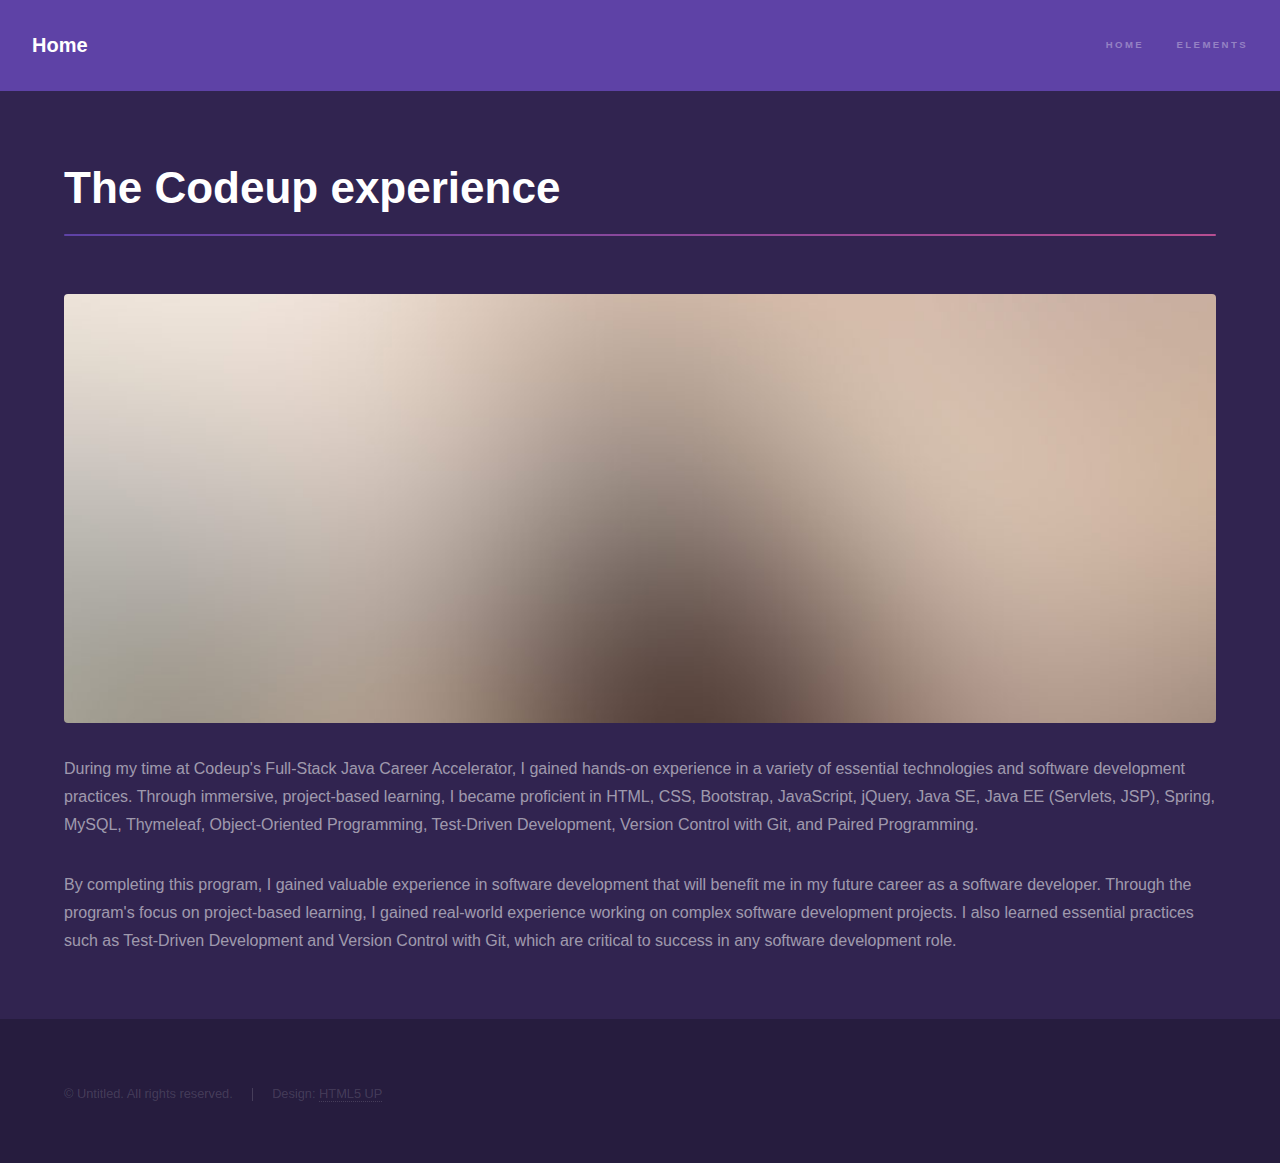
==== codeup.html @ 60dbc974 "created indiviual cards for about-me" ====
<!DOCTYPE HTML>

<html>
	<head>
		<title>Codeup</title>
		<meta charset="utf-8" />
		<meta name="viewport" content="width=device-width, initial-scale=1, user-scalable=no" />
		<link rel="stylesheet" href="assets/css/main.css" />
		<noscript><link rel="stylesheet" href="assets/css/noscript.css" /></noscript>
	</head>
	<body class="is-preload">

		<!-- Header -->
			<header id="header">
				<a href="index.html" class="title">Home</a>
				<nav>
					<ul>
						<li><a href="index.html">Home</a></li>
						<li><a href="elements.html">Elements</a></li>
					</ul>
				</nav>
			</header>

		<!-- Wrapper -->
			<div id="wrapper">

				<!-- Main -->
					<section id="main" class="wrapper">
						<div class="inner">
							<h1 class="major">The Codeup experience</h1>
							<span class="image fit"><img src="images/pic04.jpg" alt="" /></span>
							<p>During my time at Codeup's Full-Stack Java Career Accelerator, I gained hands-on experience in a variety of essential technologies and software development practices.
								 Through immersive, project-based learning, I became proficient in HTML, CSS, Bootstrap, JavaScript, jQuery, Java SE, Java EE (Servlets, JSP), Spring, MySQL, 
								 Thymeleaf, Object-Oriented Programming, Test-Driven Development, Version Control with Git, and Paired Programming.
								</p>
							<p>
								By completing this program, I gained valuable experience in software development that will benefit me in my future career as a software developer. 
								Through the program's focus on project-based learning, I gained real-world experience working on complex software development projects. 
								I also learned essential practices such as Test-Driven Development and Version Control with Git, which are critical to success in any software development role.
								</p>
							</div>
					</section>

			</div>

		<!-- Footer -->
			<footer id="footer" class="wrapper alt">
				<div class="inner">
					<ul class="menu">
						<li>&copy; Untitled. All rights reserved.</li><li>Design: <a href="http://html5up.net">HTML5 UP</a></li>
					</ul>
				</div>
			</footer>

		<!-- Scripts -->
			<script src="assets/js/jquery.min.js"></script>
			<script src="assets/js/jquery.scrollex.min.js"></script>
			<script src="assets/js/jquery.scrolly.min.js"></script>
			<script src="assets/js/browser.min.js"></script>
			<script src="assets/js/breakpoints.min.js"></script>
			<script src="assets/js/util.js"></script>
			<script src="assets/js/main.js"></script>

	</body>
</html>
---- assets/css/main.css ----
@import url(fontawesome-all.min.css);

/*
	Hyperspace by HTML5 UP
	html5up.net | @ajlkn
	Free for personal and commercial use under the CCA 3.0 license (html5up.net/license)
*/

html, body, div, span, applet, object,
iframe, h1, h2, h3, h4, h5, h6, p, blockquote,
pre, a, abbr, acronym, address, big, cite,
code, del, dfn, em, img, ins, kbd, q, s, samp,
small, strike, strong, sub, sup, tt, var, b,
u, i, center, dl, dt, dd, ol, ul, li, fieldset,
form, label, legend, table, caption, tbody,
tfoot, thead, tr, th, td, article, aside,
canvas, details, embed, figure, figcaption,
footer, header, hgroup, menu, nav, output, ruby,
section, summary, time, mark, audio, video {
	margin: 0;
	padding: 0;
	border: 0;
	font-size: 100%;
	font: inherit;
	vertical-align: baseline;}

article, aside, details, figcaption, figure,
footer, header, hgroup, menu, nav, section {
	display: block;}

body {
	line-height: 1;
}

ol, ul {
	list-style: none;
}

blockquote, q {
	quotes: none;
}

	blockquote:before, blockquote:after, q:before, q:after {
		content: '';
		content: none;
	}

table {
	border-collapse: collapse;
	border-spacing: 0;
}

body {
	-webkit-text-size-adjust: none;
}

mark {
	background-color: transparent;
	color: inherit;
}

input::-moz-focus-inner {
	border: 0;
	padding: 0;
}

input, select, textarea {
	-moz-appearance: none;
	-webkit-appearance: none;
	-ms-appearance: none;
	appearance: none;
}

/* Basic */

	@-ms-viewport {
		width: device-width;
	}

	body {
		-ms-overflow-style: scrollbar;
	}

	@media screen and (max-width: 480px) {

		html, body {
			min-width: 320px;
		}

	}

	html {
		box-sizing: border-box;
	}

	*, *:before, *:after {
		box-sizing: inherit;
	}

	body {
		background: #312450;
	}

		body.is-preload *, body.is-preload *:before, body.is-preload *:after {
			-moz-animation: none !important;
			-webkit-animation: none !important;
			-ms-animation: none !important;
			animation: none !important;
			-moz-transition: none !important;
			-webkit-transition: none !important;
			-ms-transition: none !important;
			transition: none !important;
		}

/* Type */

	body, input, select, textarea {
		color: rgba(255, 255, 255, 0.55);
		font-family: Arial, Helvetica, sans-serif;
		font-size: 16.5pt;
		font-weight: normal;
		line-height: 1.75;
	}

		@media screen and (max-width: 1680px) {

			body, input, select, textarea {
				font-size: 13pt;
			}

		}

		@media screen and (max-width: 1280px) {

			body, input, select, textarea {
				font-size: 12pt;
			}

		}

		@media screen and (max-width: 360px) {

			body, input, select, textarea {
				font-size: 11pt;
			}

		}

	a {
		-moz-transition: color 0.2s ease, border-bottom-color 0.2s ease;
		-webkit-transition: color 0.2s ease, border-bottom-color 0.2s ease;
		-ms-transition: color 0.2s ease, border-bottom-color 0.2s ease;
		transition: color 0.2s ease, border-bottom-color 0.2s ease;
		border-bottom: dotted 1px rgba(255, 255, 255, 0.35);
		color: inherit;
		text-decoration: none;
	}

		a:hover {
			border-bottom-color: transparent;
			color: #ffffff;
		}

	strong, b {
		color: #ffffff;
		font-weight: bold;
	}

	em, i {
		font-style: italic;
	}

	p {
		margin: 0 0 2em 0;
	}

	h1, h2, h3, h4, h5, h6 {
		color: #ffffff;
		font-weight: bold;
		line-height: 1.5;
		margin: 0 0 0.5em 0;
	}

		h1 a, h2 a, h3 a, h4 a, h5 a, h6 a {
			color: inherit;
			text-decoration: none;
		}

	h1 {
		font-size: 2.75em;
	}

		h1.major {
			margin: 0 0 1.3em 0;
			position: relative;
			padding-bottom: 0.35em;
		}

			h1.major:after {
				background-image: -moz-linear-gradient(to right, #5e42a6, #b74e91);
				background-image: -webkit-linear-gradient(to right, #5e42a6, #b74e91);
				background-image: -ms-linear-gradient(to right, #5e42a6, #b74e91);
				background-image: linear-gradient(to right, #5e42a6, #b74e91);
				-moz-transition: max-width 0.2s ease;
				-webkit-transition: max-width 0.2s ease;
				-ms-transition: max-width 0.2s ease;
				transition: max-width 0.2s ease;
				border-radius: 0.2em;
				bottom: 0;
				content: '';
				height: 0.05em;
				position: absolute;
				right: 0;
				width: 100%;
			}

	h2 {
		font-size: 1.75em;
	}

	h3 {
		font-size: 1.1em;
	}

	h4 {
		font-size: 1em;
	}

	h5 {
		font-size: 0.8em;
	}

	h6 {
		font-size: 0.6em;
	}

	@media screen and (max-width: 736px) {

		h1 {
			font-size: 2em;
		}

		h2 {
			font-size: 1.25em;
		}

		h3 {
			font-size: 1em;
		}

		h4 {
			font-size: 0.8em;
		}

		h5 {
			font-size: 0.6em;
		}

		h6 {
			font-size: 0.6em;
		}

	}

	sub {
		font-size: 0.8em;
		position: relative;
		top: 0.5em;
	}

	sup {
		font-size: 0.8em;
		position: relative;
		top: -0.5em;
	}

	blockquote {
		border-left: solid 4px rgba(255, 255, 255, 0.15);
		font-style: italic;
		margin: 0 0 2em 0;
		padding: 0.5em 0 0.5em 2em;
	}

	code {
		background: rgba(255, 255, 255, 0.05);
		border-radius: 0.25em;
		border: solid 1px rgba(255, 255, 255, 0.15);
		font-family: "Courier New", monospace;
		font-size: 0.9em;
		margin: 0 0.25em;
		padding: 0.25em 0.65em;
	}

	pre {
		-webkit-overflow-scrolling: touch;
		font-family: "Courier New", monospace;
		font-size: 0.9em;
		margin: 0 0 2em 0;
	}

		pre code {
			display: block;
			line-height: 1.75em;
			padding: 1em 1.5em;
			overflow-x: auto;
		}

	hr {
		border: 0;
		border-bottom: solid 1px rgba(255, 255, 255, 0.15);
		margin: 2em 0;
	}

		hr.major {
			margin: 3em 0;
		}

	.align-left {
		text-align: left;
	}

	.align-center {
		text-align: center;
	}

	.align-right {
		text-align: right;
	}

/* Row */

	.row {
		display: flex;
		flex-wrap: wrap;
		box-sizing: border-box;
		align-items: stretch;
	}

		.row > * {
			box-sizing: border-box;
		}

		.row.gtr-uniform > * > :last-child {
			margin-bottom: 0;
		}

		.row.aln-left {
			justify-content: flex-start;
		}

		.row.aln-center {
			justify-content: center;
		}

		.row.aln-right {
			justify-content: flex-end;
		}

		.row.aln-top {
			align-items: flex-start;
		}

		.row.aln-middle {
			align-items: center;
		}

		.row.aln-bottom {
			align-items: flex-end;
		}

		.row > .imp {
			order: -1;
		}

		.row > .col-1 {
			width: 8.33333%;
		}

		.row > .off-1 {
			margin-left: 8.33333%;
		}

		.row > .col-2 {
			width: 16.66667%;
		}

		.row > .off-2 {
			margin-left: 16.66667%;
		}

		.row > .col-3 {
			width: 25%;
		}

		.row > .off-3 {
			margin-left: 25%;
		}

		.row > .col-4 {
			width: 33.33333%;
		}

		.row > .off-4 {
			margin-left: 33.33333%;
		}

		.row > .col-5 {
			width: 41.66667%;
		}

		.row > .off-5 {
			margin-left: 41.66667%;
		}

		.row > .col-6 {
			width: 50%;
		}

		.row > .off-6 {
			margin-left: 50%;
		}

		.row > .col-7 {
			width: 58.33333%;
		}

		.row > .off-7 {
			margin-left: 58.33333%;
		}

		.row > .col-8 {
			width: 66.66667%;
		}

		.row > .off-8 {
			margin-left: 66.66667%;
		}

		.row > .col-9 {
			width: 75%;
		}

		.row > .off-9 {
			margin-left: 75%;
		}

		.row > .col-10 {
			width: 83.33333%;
		}

		.row > .off-10 {
			margin-left: 83.33333%;
		}

		.row > .col-11 {
			width: 91.66667%;
		}

		.row > .off-11 {
			margin-left: 91.66667%;
		}

		.row > .col-12 {
			width: 100%;
		}

		.row > .off-12 {
			margin-left: 100%;
		}

		.row.gtr-0 {
			margin-top: 0;
			margin-left: 0em;
		}

			.row.gtr-0 > * {
				padding: 0 0 0 0em;
			}

			.row.gtr-0.gtr-uniform {
				margin-top: 0em;
			}

				.row.gtr-0.gtr-uniform > * {
					padding-top: 0em;
				}

		.row.gtr-25 {
			margin-top: 0;
			margin-left: -0.375em;
		}

			.row.gtr-25 > * {
				padding: 0 0 0 0.375em;
			}

			.row.gtr-25.gtr-uniform {
				margin-top: -0.375em;
			}

				.row.gtr-25.gtr-uniform > * {
					padding-top: 0.375em;
				}

		.row.gtr-50 {
			margin-top: 0;
			margin-left: -0.75em;
		}

			.row.gtr-50 > * {
				padding: 0 0 0 0.75em;
			}

			.row.gtr-50.gtr-uniform {
				margin-top: -0.75em;
			}

				.row.gtr-50.gtr-uniform > * {
					padding-top: 0.75em;
				}

		.row {
			margin-top: 0;
			margin-left: -1.5em;
		}

			.row > * {
				padding: 0 0 0 1.5em;
			}

			.row.gtr-uniform {
				margin-top: -1.5em;
			}

				.row.gtr-uniform > * {
					padding-top: 1.5em;
				}

		.row.gtr-150 {
			margin-top: 0;
			margin-left: -2.25em;
		}

			.row.gtr-150 > * {
				padding: 0 0 0 2.25em;
			}

			.row.gtr-150.gtr-uniform {
				margin-top: -2.25em;
			}

				.row.gtr-150.gtr-uniform > * {
					padding-top: 2.25em;
				}

		.row.gtr-200 {
			margin-top: 0;
			margin-left: -3em;
		}

			.row.gtr-200 > * {
				padding: 0 0 0 3em;
			}

			.row.gtr-200.gtr-uniform {
				margin-top: -3em;
			}

				.row.gtr-200.gtr-uniform > * {
					padding-top: 3em;
				}

		@media screen and (max-width: 1680px) {

			.row {
				display: flex;
				flex-wrap: wrap;
				box-sizing: border-box;
				align-items: stretch;
			}

				.row > * {
					box-sizing: border-box;
				}

				.row.gtr-uniform > * > :last-child {
					margin-bottom: 0;
				}

				.row.aln-left {
					justify-content: flex-start;
				}

				.row.aln-center {
					justify-content: center;
				}

				.row.aln-right {
					justify-content: flex-end;
				}

				.row.aln-top {
					align-items: flex-start;
				}

				.row.aln-middle {
					align-items: center;
				}

				.row.aln-bottom {
					align-items: flex-end;
				}

				.row > .imp-xlarge {
					order: -1;
				}

				.row > .col-1-xlarge {
					width: 8.33333%;
				}

				.row > .off-1-xlarge {
					margin-left: 8.33333%;
				}

				.row > .col-2-xlarge {
					width: 16.66667%;
				}

				.row > .off-2-xlarge {
					margin-left: 16.66667%;
				}

				.row > .col-3-xlarge {
					width: 25%;
				}

				.row > .off-3-xlarge {
					margin-left: 25%;
				}

				.row > .col-4-xlarge {
					width: 33.33333%;
				}

				.row > .off-4-xlarge {
					margin-left: 33.33333%;
				}

				.row > .col-5-xlarge {
					width: 41.66667%;
				}

				.row > .off-5-xlarge {
					margin-left: 41.66667%;
				}

				.row > .col-6-xlarge {
					width: 50%;
				}

				.row > .off-6-xlarge {
					margin-left: 50%;
				}

				.row > .col-7-xlarge {
					width: 58.33333%;
				}

				.row > .off-7-xlarge {
					margin-left: 58.33333%;
				}

				.row > .col-8-xlarge {
					width: 66.66667%;
				}

				.row > .off-8-xlarge {
					margin-left: 66.66667%;
				}

				.row > .col-9-xlarge {
					width: 75%;
				}

				.row > .off-9-xlarge {
					margin-left: 75%;
				}

				.row > .col-10-xlarge {
					width: 83.33333%;
				}

				.row > .off-10-xlarge {
					margin-left: 83.33333%;
				}

				.row > .col-11-xlarge {
					width: 91.66667%;
				}

				.row > .off-11-xlarge {
					margin-left: 91.66667%;
				}

				.row > .col-12-xlarge {
					width: 100%;
				}

				.row > .off-12-xlarge {
					margin-left: 100%;
				}

				.row.gtr-0 {
					margin-top: 0;
					margin-left: 0em;
				}

					.row.gtr-0 > * {
						padding: 0 0 0 0em;
					}

					.row.gtr-0.gtr-uniform {
						margin-top: 0em;
					}

						.row.gtr-0.gtr-uniform > * {
							padding-top: 0em;
						}

				.row.gtr-25 {
					margin-top: 0;
					margin-left: -0.375em;
				}

					.row.gtr-25 > * {
						padding: 0 0 0 0.375em;
					}

					.row.gtr-25.gtr-uniform {
						margin-top: -0.375em;
					}

						.row.gtr-25.gtr-uniform > * {
							padding-top: 0.375em;
						}

				.row.gtr-50 {
					margin-top: 0;
					margin-left: -0.75em;
				}

					.row.gtr-50 > * {
						padding: 0 0 0 0.75em;
					}

					.row.gtr-50.gtr-uniform {
						margin-top: -0.75em;
					}

						.row.gtr-50.gtr-uniform > * {
							padding-top: 0.75em;
						}

				.row {
					margin-top: 0;
					margin-left: -1.5em;
				}

					.row > * {
						padding: 0 0 0 1.5em;
					}

					.row.gtr-uniform {
						margin-top: -1.5em;
					}

						.row.gtr-uniform > * {
							padding-top: 1.5em;
						}

				.row.gtr-150 {
					margin-top: 0;
					margin-left: -2.25em;
				}

					.row.gtr-150 > * {
						padding: 0 0 0 2.25em;
					}

					.row.gtr-150.gtr-uniform {
						margin-top: -2.25em;
					}

						.row.gtr-150.gtr-uniform > * {
							padding-top: 2.25em;
						}

				.row.gtr-200 {
					margin-top: 0;
					margin-left: -3em;
				}

					.row.gtr-200 > * {
						padding: 0 0 0 3em;
					}

					.row.gtr-200.gtr-uniform {
						margin-top: -3em;
					}

						.row.gtr-200.gtr-uniform > * {
							padding-top: 3em;
						}

		}

		@media screen and (max-width: 1280px) {

			.row {
				display: flex;
				flex-wrap: wrap;
				box-sizing: border-box;
				align-items: stretch;
			}

				.row > * {
					box-sizing: border-box;
				}

				.row.gtr-uniform > * > :last-child {
					margin-bottom: 0;
				}

				.row.aln-left {
					justify-content: flex-start;
				}

				.row.aln-center {
					justify-content: center;
				}

				.row.aln-right {
					justify-content: flex-end;
				}

				.row.aln-top {
					align-items: flex-start;
				}

				.row.aln-middle {
					align-items: center;
				}

				.row.aln-bottom {
					align-items: flex-end;
				}

				.row > .imp-large {
					order: -1;
				}

				.row > .col-1-large {
					width: 8.33333%;
				}

				.row > .off-1-large {
					margin-left: 8.33333%;
				}

				.row > .col-2-large {
					width: 16.66667%;
				}

				.row > .off-2-large {
					margin-left: 16.66667%;
				}

				.row > .col-3-large {
					width: 25%;
				}

				.row > .off-3-large {
					margin-left: 25%;
				}

				.row > .col-4-large {
					width: 33.33333%;
				}

				.row > .off-4-large {
					margin-left: 33.33333%;
				}

				.row > .col-5-large {
					width: 41.66667%;
				}

				.row > .off-5-large {
					margin-left: 41.66667%;
				}

				.row > .col-6-large {
					width: 50%;
				}

				.row > .off-6-large {
					margin-left: 50%;
				}

				.row > .col-7-large {
					width: 58.33333%;
				}

				.row > .off-7-large {
					margin-left: 58.33333%;
				}

				.row > .col-8-large {
					width: 66.66667%;
				}

				.row > .off-8-large {
					margin-left: 66.66667%;
				}

				.row > .col-9-large {
					width: 75%;
				}

				.row > .off-9-large {
					margin-left: 75%;
				}

				.row > .col-10-large {
					width: 83.33333%;
				}

				.row > .off-10-large {
					margin-left: 83.33333%;
				}

				.row > .col-11-large {
					width: 91.66667%;
				}

				.row > .off-11-large {
					margin-left: 91.66667%;
				}

				.row > .col-12-large {
					width: 100%;
				}

				.row > .off-12-large {
					margin-left: 100%;
				}

				.row.gtr-0 {
					margin-top: 0;
					margin-left: 0em;
				}

					.row.gtr-0 > * {
						padding: 0 0 0 0em;
					}

					.row.gtr-0.gtr-uniform {
						margin-top: 0em;
					}

						.row.gtr-0.gtr-uniform > * {
							padding-top: 0em;
						}

				.row.gtr-25 {
					margin-top: 0;
					margin-left: -0.375em;
				}

					.row.gtr-25 > * {
						padding: 0 0 0 0.375em;
					}

					.row.gtr-25.gtr-uniform {
						margin-top: -0.375em;
					}

						.row.gtr-25.gtr-uniform > * {
							padding-top: 0.375em;
						}

				.row.gtr-50 {
					margin-top: 0;
					margin-left: -0.75em;
				}

					.row.gtr-50 > * {
						padding: 0 0 0 0.75em;
					}

					.row.gtr-50.gtr-uniform {
						margin-top: -0.75em;
					}

						.row.gtr-50.gtr-uniform > * {
							padding-top: 0.75em;
						}

				.row {
					margin-top: 0;
					margin-left: -1.5em;
				}

					.row > * {
						padding: 0 0 0 1.5em;
					}

					.row.gtr-uniform {
						margin-top: -1.5em;
					}

						.row.gtr-uniform > * {
							padding-top: 1.5em;
						}

				.row.gtr-150 {
					margin-top: 0;
					margin-left: -2.25em;
				}

					.row.gtr-150 > * {
						padding: 0 0 0 2.25em;
					}

					.row.gtr-150.gtr-uniform {
						margin-top: -2.25em;
					}

						.row.gtr-150.gtr-uniform > * {
							padding-top: 2.25em;
						}

				.row.gtr-200 {
					margin-top: 0;
					margin-left: -3em;
				}

					.row.gtr-200 > * {
						padding: 0 0 0 3em;
					}

					.row.gtr-200.gtr-uniform {
						margin-top: -3em;
					}

						.row.gtr-200.gtr-uniform > * {
							padding-top: 3em;
						}

		}

		@media screen and (max-width: 980px) {

			.row {
				display: flex;
				flex-wrap: wrap;
				box-sizing: border-box;
				align-items: stretch;
			}

				.row > * {
					box-sizing: border-box;
				}

				.row.gtr-uniform > * > :last-child {
					margin-bottom: 0;
				}

				.row.aln-left {
					justify-content: flex-start;
				}

				.row.aln-center {
					justify-content: center;
				}

				.row.aln-right {
					justify-content: flex-end;
				}

				.row.aln-top {
					align-items: flex-start;
				}

				.row.aln-middle {
					align-items: center;
				}

				.row.aln-bottom {
					align-items: flex-end;
				}

				.row > .imp-medium {
					order: -1;
				}

				.row > .col-1-medium {
					width: 8.33333%;
				}

				.row > .off-1-medium {
					margin-left: 8.33333%;
				}

				.row > .col-2-medium {
					width: 16.66667%;
				}

				.row > .off-2-medium {
					margin-left: 16.66667%;
				}

				.row > .col-3-medium {
					width: 25%;
				}

				.row > .off-3-medium {
					margin-left: 25%;
				}

				.row > .col-4-medium {
					width: 33.33333%;
				}

				.row > .off-4-medium {
					margin-left: 33.33333%;
				}

				.row > .col-5-medium {
					width: 41.66667%;
				}

				.row > .off-5-medium {
					margin-left: 41.66667%;
				}

				.row > .col-6-medium {
					width: 50%;
				}

				.row > .off-6-medium {
					margin-left: 50%;
				}

				.row > .col-7-medium {
					width: 58.33333%;
				}

				.row > .off-7-medium {
					margin-left: 58.33333%;
				}

				.row > .col-8-medium {
					width: 66.66667%;
				}

				.row > .off-8-medium {
					margin-left: 66.66667%;
				}

				.row > .col-9-medium {
					width: 75%;
				}

				.row > .off-9-medium {
					margin-left: 75%;
				}

				.row > .col-10-medium {
					width: 83.33333%;
				}

				.row > .off-10-medium {
					margin-left: 83.33333%;
				}

				.row > .col-11-medium {
					width: 91.66667%;
				}

				.row > .off-11-medium {
					margin-left: 91.66667%;
				}

				.row > .col-12-medium {
					width: 100%;
				}

				.row > .off-12-medium {
					margin-left: 100%;
				}

				.row.gtr-0 {
					margin-top: 0;
					margin-left: 0em;
				}

					.row.gtr-0 > * {
						padding: 0 0 0 0em;
					}

					.row.gtr-0.gtr-uniform {
						margin-top: 0em;
					}

						.row.gtr-0.gtr-uniform > * {
							padding-top: 0em;
						}

				.row.gtr-25 {
					margin-top: 0;
					margin-left: -0.375em;
				}

					.row.gtr-25 > * {
						padding: 0 0 0 0.375em;
					}

					.row.gtr-25.gtr-uniform {
						margin-top: -0.375em;
					}

						.row.gtr-25.gtr-uniform > * {
							padding-top: 0.375em;
						}

				.row.gtr-50 {
					margin-top: 0;
					margin-left: -0.75em;
				}

					.row.gtr-50 > * {
						padding: 0 0 0 0.75em;
					}

					.row.gtr-50.gtr-uniform {
						margin-top: -0.75em;
					}

						.row.gtr-50.gtr-uniform > * {
							padding-top: 0.75em;
						}

				.row {
					margin-top: 0;
					margin-left: -1.5em;
				}

					.row > * {
						padding: 0 0 0 1.5em;
					}

					.row.gtr-uniform {
						margin-top: -1.5em;
					}

						.row.gtr-uniform > * {
							padding-top: 1.5em;
						}

				.row.gtr-150 {
					margin-top: 0;
					margin-left: -2.25em;
				}

					.row.gtr-150 > * {
						padding: 0 0 0 2.25em;
					}

					.row.gtr-150.gtr-uniform {
						margin-top: -2.25em;
					}

						.row.gtr-150.gtr-uniform > * {
							padding-top: 2.25em;
						}

				.row.gtr-200 {
					margin-top: 0;
					margin-left: -3em;
				}

					.row.gtr-200 > * {
						padding: 0 0 0 3em;
					}

					.row.gtr-200.gtr-uniform {
						margin-top: -3em;
					}

						.row.gtr-200.gtr-uniform > * {
							padding-top: 3em;
						}

		}

		@media screen and (max-width: 736px) {

			.row {
				display: flex;
				flex-wrap: wrap;
				box-sizing: border-box;
				align-items: stretch;
			}

				.row > * {
					box-sizing: border-box;
				}

				.row.gtr-uniform > * > :last-child {
					margin-bottom: 0;
				}

				.row.aln-left {
					justify-content: flex-start;
				}

				.row.aln-center {
					justify-content: center;
				}

				.row.aln-right {
					justify-content: flex-end;
				}

				.row.aln-top {
					align-items: flex-start;
				}

				.row.aln-middle {
					align-items: center;
				}

				.row.aln-bottom {
					align-items: flex-end;
				}

				.row > .imp-small {
					order: -1;
				}

				.row > .col-1-small {
					width: 8.33333%;
				}

				.row > .off-1-small {
					margin-left: 8.33333%;
				}

				.row > .col-2-small {
					width: 16.66667%;
				}

				.row > .off-2-small {
					margin-left: 16.66667%;
				}

				.row > .col-3-small {
					width: 25%;
				}

				.row > .off-3-small {
					margin-left: 25%;
				}

				.row > .col-4-small {
					width: 33.33333%;
				}

				.row > .off-4-small {
					margin-left: 33.33333%;
				}

				.row > .col-5-small {
					width: 41.66667%;
				}

				.row > .off-5-small {
					margin-left: 41.66667%;
				}

				.row > .col-6-small {
					width: 50%;
				}

				.row > .off-6-small {
					margin-left: 50%;
				}

				.row > .col-7-small {
					width: 58.33333%;
				}

				.row > .off-7-small {
					margin-left: 58.33333%;
				}

				.row > .col-8-small {
					width: 66.66667%;
				}

				.row > .off-8-small {
					margin-left: 66.66667%;
				}

				.row > .col-9-small {
					width: 75%;
				}

				.row > .off-9-small {
					margin-left: 75%;
				}

				.row > .col-10-small {
					width: 83.33333%;
				}

				.row > .off-10-small {
					margin-left: 83.33333%;
				}

				.row > .col-11-small {
					width: 91.66667%;
				}

				.row > .off-11-small {
					margin-left: 91.66667%;
				}

				.row > .col-12-small {
					width: 100%;
				}

				.row > .off-12-small {
					margin-left: 100%;
				}

				.row.gtr-0 {
					margin-top: 0;
					margin-left: 0em;
				}

					.row.gtr-0 > * {
						padding: 0 0 0 0em;
					}

					.row.gtr-0.gtr-uniform {
						margin-top: 0em;
					}

						.row.gtr-0.gtr-uniform > * {
							padding-top: 0em;
						}

				.row.gtr-25 {
					margin-top: 0;
					margin-left: -0.375em;
				}

					.row.gtr-25 > * {
						padding: 0 0 0 0.375em;
					}

					.row.gtr-25.gtr-uniform {
						margin-top: -0.375em;
					}

						.row.gtr-25.gtr-uniform > * {
							padding-top: 0.375em;
						}

				.row.gtr-50 {
					margin-top: 0;
					margin-left: -0.75em;
				}

					.row.gtr-50 > * {
						padding: 0 0 0 0.75em;
					}

					.row.gtr-50.gtr-uniform {
						margin-top: -0.75em;
					}

						.row.gtr-50.gtr-uniform > * {
							padding-top: 0.75em;
						}

				.row {
					margin-top: 0;
					margin-left: -1.5em;
				}

					.row > * {
						padding: 0 0 0 1.5em;
					}

					.row.gtr-uniform {
						margin-top: -1.5em;
					}

						.row.gtr-uniform > * {
							padding-top: 1.5em;
						}

				.row.gtr-150 {
					margin-top: 0;
					margin-left: -2.25em;
				}

					.row.gtr-150 > * {
						padding: 0 0 0 2.25em;
					}

					.row.gtr-150.gtr-uniform {
						margin-top: -2.25em;
					}

						.row.gtr-150.gtr-uniform > * {
							padding-top: 2.25em;
						}

				.row.gtr-200 {
					margin-top: 0;
					margin-left: -3em;
				}

					.row.gtr-200 > * {
						padding: 0 0 0 3em;
					}

					.row.gtr-200.gtr-uniform {
						margin-top: -3em;
					}

						.row.gtr-200.gtr-uniform > * {
							padding-top: 3em;
						}

		}

		@media screen and (max-width: 480px) {

			.row {
				display: flex;
				flex-wrap: wrap;
				box-sizing: border-box;
				align-items: stretch;
			}

				.row > * {
					box-sizing: border-box;
				}

				.row.gtr-uniform > * > :last-child {
					margin-bottom: 0;
				}

				.row.aln-left {
					justify-content: flex-start;
				}

				.row.aln-center {
					justify-content: center;
				}

				.row.aln-right {
					justify-content: flex-end;
				}

				.row.aln-top {
					align-items: flex-start;
				}

				.row.aln-middle {
					align-items: center;
				}

				.row.aln-bottom {
					align-items: flex-end;
				}

				.row > .imp-xsmall {
					order: -1;
				}

				.row > .col-1-xsmall {
					width: 8.33333%;
				}

				.row > .off-1-xsmall {
					margin-left: 8.33333%;
				}

				.row > .col-2-xsmall {
					width: 16.66667%;
				}

				.row > .off-2-xsmall {
					margin-left: 16.66667%;
				}

				.row > .col-3-xsmall {
					width: 25%;
				}

				.row > .off-3-xsmall {
					margin-left: 25%;
				}

				.row > .col-4-xsmall {
					width: 33.33333%;
				}

				.row > .off-4-xsmall {
					margin-left: 33.33333%;
				}

				.row > .col-5-xsmall {
					width: 41.66667%;
				}

				.row > .off-5-xsmall {
					margin-left: 41.66667%;
				}

				.row > .col-6-xsmall {
					width: 50%;
				}

				.row > .off-6-xsmall {
					margin-left: 50%;
				}

				.row > .col-7-xsmall {
					width: 58.33333%;
				}

				.row > .off-7-xsmall {
					margin-left: 58.33333%;
				}

				.row > .col-8-xsmall {
					width: 66.66667%;
				}

				.row > .off-8-xsmall {
					margin-left: 66.66667%;
				}

				.row > .col-9-xsmall {
					width: 75%;
				}

				.row > .off-9-xsmall {
					margin-left: 75%;
				}

				.row > .col-10-xsmall {
					width: 83.33333%;
				}

				.row > .off-10-xsmall {
					margin-left: 83.33333%;
				}

				.row > .col-11-xsmall {
					width: 91.66667%;
				}

				.row > .off-11-xsmall {
					margin-left: 91.66667%;
				}

				.row > .col-12-xsmall {
					width: 100%;
				}

				.row > .off-12-xsmall {
					margin-left: 100%;
				}

				.row.gtr-0 {
					margin-top: 0;
					margin-left: 0em;
				}

					.row.gtr-0 > * {
						padding: 0 0 0 0em;
					}

					.row.gtr-0.gtr-uniform {
						margin-top: 0em;
					}

						.row.gtr-0.gtr-uniform > * {
							padding-top: 0em;
						}

				.row.gtr-25 {
					margin-top: 0;
					margin-left: -0.375em;
				}

					.row.gtr-25 > * {
						padding: 0 0 0 0.375em;
					}

					.row.gtr-25.gtr-uniform {
						margin-top: -0.375em;
					}

						.row.gtr-25.gtr-uniform > * {
							padding-top: 0.375em;
						}

				.row.gtr-50 {
					margin-top: 0;
					margin-left: -0.75em;
				}

					.row.gtr-50 > * {
						padding: 0 0 0 0.75em;
					}

					.row.gtr-50.gtr-uniform {
						margin-top: -0.75em;
					}

						.row.gtr-50.gtr-uniform > * {
							padding-top: 0.75em;
						}

				.row {
					margin-top: 0;
					margin-left: -1.5em;
				}

					.row > * {
						padding: 0 0 0 1.5em;
					}

					.row.gtr-uniform {
						margin-top: -1.5em;
					}

						.row.gtr-uniform > * {
							padding-top: 1.5em;
						}

				.row.gtr-150 {
					margin-top: 0;
					margin-left: -2.25em;
				}

					.row.gtr-150 > * {
						padding: 0 0 0 2.25em;
					}

					.row.gtr-150.gtr-uniform {
						margin-top: -2.25em;
					}

						.row.gtr-150.gtr-uniform > * {
							padding-top: 2.25em;
						}

				.row.gtr-200 {
					margin-top: 0;
					margin-left: -3em;
				}

					.row.gtr-200 > * {
						padding: 0 0 0 3em;
					}

					.row.gtr-200.gtr-uniform {
						margin-top: -3em;
					}

						.row.gtr-200.gtr-uniform > * {
							padding-top: 3em;
						}

		}

/* Box */

	.box {
		border-radius: 0.25em;
		border: solid 1px rgba(255, 255, 255, 0.15);
		margin-bottom: 2em;
		padding: 1.5em;
	}

		.box > :last-child,
		.box > :last-child > :last-child,
		.box > :last-child > :last-child > :last-child {
			margin-bottom: 0;
		}

		.box.alt {
			border: 0;
			border-radius: 0;
			padding: 0;
		}

/* Button */

	input[type="submit"],
	input[type="reset"],
	input[type="button"],
	button,
	.button {
		-moz-appearance: none;
		-webkit-appearance: none;
		-ms-appearance: none;
		appearance: none;
		-moz-transition: border-color 0.2s ease;
		-webkit-transition: border-color 0.2s ease;
		-ms-transition: border-color 0.2s ease;
		transition: border-color 0.2s ease;
		background-color: transparent;
		border: solid 1px !important;
		border-color: rgba(255, 255, 255, 0.15) !important;
		border-radius: 3em;
		color: #ffffff !important;
		cursor: pointer;
		display: inline-block;
		font-size: 0.6em;
		font-weight: bold;
		height: calc(4.75em + 2px);
		letter-spacing: 0.25em;
		line-height: 4.75em;
		outline: 0;
		padding: 0 3.75em;
		position: relative;
		text-align: center;
		text-decoration: none;
		text-transform: uppercase;
		white-space: nowrap;
	}

		input[type="submit"]:after,
		input[type="reset"]:after,
		input[type="button"]:after,
		button:after,
		.button:after {
			-moz-transform: scale(0.25);
			-webkit-transform: scale(0.25);
			-ms-transform: scale(0.25);
			transform: scale(0.25);
			pointer-events: none;
			-moz-transition: opacity 0.2s ease, -moz-transform 0.2s ease;
			-webkit-transition: opacity 0.2s ease, -webkit-transform 0.2s ease;
			-ms-transition: opacity 0.2s ease, -ms-transform 0.2s ease;
			transition: opacity 0.2s ease, transform 0.2s ease;
			background: #ffffff;
			border-radius: 3em;
			content: '';
			height: 100%;
			left: 0;
			opacity: 0;
			position: absolute;
			top: 0;
			width: 100%;
		}

		input[type="submit"].icon:before,
		input[type="reset"].icon:before,
		input[type="button"].icon:before,
		button.icon:before,
		.button.icon:before {
			margin-right: 0.75em;
		}

		input[type="submit"].fit,
		input[type="reset"].fit,
		input[type="button"].fit,
		button.fit,
		.button.fit {
			width: 100%;
		}

		input[type="submit"].small,
		input[type="reset"].small,
		input[type="button"].small,
		button.small,
		.button.small {
			font-size: 0.4em;
		}

		input[type="submit"].large,
		input[type="reset"].large,
		input[type="button"].large,
		button.large,
		.button.large {
			font-size: 0.8em;
		}

		input[type="submit"].primary,
		input[type="reset"].primary,
		input[type="button"].primary,
		button.primary,
		.button.primary {
			background-color: #ffffff;
			color: #312450 !important;
		}

			input[type="submit"].primary:after,
			input[type="reset"].primary:after,
			input[type="button"].primary:after,
			button.primary:after,
			.button.primary:after {
				display: none;
			}

		input[type="submit"].disabled, input[type="submit"]:disabled,
		input[type="reset"].disabled,
		input[type="reset"]:disabled,
		input[type="button"].disabled,
		input[type="button"]:disabled,
		button.disabled,
		button:disabled,
		.button.disabled,
		.button:disabled {
			cursor: default;
			opacity: 0.5;
			pointer-events: none;
		}

		input[type="submit"]:hover,
		input[type="reset"]:hover,
		input[type="button"]:hover,
		button:hover,
		.button:hover {
			border-color: rgba(255, 255, 255, 0.55) !important;
		}

			input[type="submit"]:hover:after,
			input[type="reset"]:hover:after,
			input[type="button"]:hover:after,
			button:hover:after,
			.button:hover:after {
				opacity: 0.05;
				-moz-transform: scale(1);
				-webkit-transform: scale(1);
				-ms-transform: scale(1);
				transform: scale(1);
			}

			input[type="submit"]:hover:active,
			input[type="reset"]:hover:active,
			input[type="button"]:hover:active,
			button:hover:active,
			.button:hover:active {
				border-color: #ffffff !important;
			}

				input[type="submit"]:hover:active:after,
				input[type="reset"]:hover:active:after,
				input[type="button"]:hover:active:after,
				button:hover:active:after,
				.button:hover:active:after {
					opacity: 0.1;
				}

/* Features */

	.features {
		display: -moz-flex;
		display: -webkit-flex;
		display: -ms-flex;
		display: flex;
		-moz-flex-wrap: wrap;
		-webkit-flex-wrap: wrap;
		-ms-flex-wrap: wrap;
		flex-wrap: wrap;
		border-radius: 0.25em;
		border: solid 1px rgba(255, 255, 255, 0.15);
		background: rgba(255, 255, 255, 0.05);
		margin: 0 0 2em 0;
	}

		.features section {
			padding: 3.5em 3em 1em 7em ;
			width: 50%;
			border-top: solid 1px rgba(255, 255, 255, 0.15);
			position: relative;
		}

			.features section:nth-child(-n + 2) {
				border-top-width: 0;
			}

			.features section:nth-child(2n) {
				border-left: solid 1px rgba(255, 255, 255, 0.15);
			}

			.features section .icon {
				-moz-transition: opacity 0.5s ease, -moz-transform 0.5s ease;
				-webkit-transition: opacity 0.5s ease, -webkit-transform 0.5s ease;
				-ms-transition: opacity 0.5s ease, -ms-transform 0.5s ease;
				transition: opacity 0.5s ease, transform 0.5s ease;
				-moz-transition-delay: 1s;
				-webkit-transition-delay: 1s;
				-ms-transition-delay: 1s;
				transition-delay: 1s;
				-moz-transform: scale(1);
				-webkit-transform: scale(1);
				-ms-transform: scale(1);
				transform: scale(1);
				position: absolute;
				left: 3em;
				top: 3em;
				opacity: 1;
			}

			.features section:nth-child(1) .icon {
				-moz-transition-delay: 0.15s;
				-webkit-transition-delay: 0.15s;
				-ms-transition-delay: 0.15s;
				transition-delay: 0.15s;
			}

			.features section:nth-child(2) .icon {
				-moz-transition-delay: 0.3s;
				-webkit-transition-delay: 0.3s;
				-ms-transition-delay: 0.3s;
				transition-delay: 0.3s;
			}

			.features section:nth-child(3) .icon {
				-moz-transition-delay: 0.45s;
				-webkit-transition-delay: 0.45s;
				-ms-transition-delay: 0.45s;
				transition-delay: 0.45s;
			}

			.features section:nth-child(4) .icon {
				-moz-transition-delay: 0.6s;
				-webkit-transition-delay: 0.6s;
				-ms-transition-delay: 0.6s;
				transition-delay: 0.6s;
			}

			.features section:nth-child(5) .icon {
				-moz-transition-delay: 0.75s;
				-webkit-transition-delay: 0.75s;
				-ms-transition-delay: 0.75s;
				transition-delay: 0.75s;
			}

			.features section:nth-child(6) .icon {
				-moz-transition-delay: 0.9s;
				-webkit-transition-delay: 0.9s;
				-ms-transition-delay: 0.9s;
				transition-delay: 0.9s;
			}

			.features section:nth-child(7) .icon {
				-moz-transition-delay: 1.05s;
				-webkit-transition-delay: 1.05s;
				-ms-transition-delay: 1.05s;
				transition-delay: 1.05s;
			}

			.features section:nth-child(8) .icon {
				-moz-transition-delay: 1.2s;
				-webkit-transition-delay: 1.2s;
				-ms-transition-delay: 1.2s;
				transition-delay: 1.2s;
			}

			.features section:nth-child(9) .icon {
				-moz-transition-delay: 1.35s;
				-webkit-transition-delay: 1.35s;
				-ms-transition-delay: 1.35s;
				transition-delay: 1.35s;
			}

			.features section:nth-child(10) .icon {
				-moz-transition-delay: 1.5s;
				-webkit-transition-delay: 1.5s;
				-ms-transition-delay: 1.5s;
				transition-delay: 1.5s;
			}

			.features section:nth-child(11) .icon {
				-moz-transition-delay: 1.65s;
				-webkit-transition-delay: 1.65s;
				-ms-transition-delay: 1.65s;
				transition-delay: 1.65s;
			}

			.features section:nth-child(12) .icon {
				-moz-transition-delay: 1.8s;
				-webkit-transition-delay: 1.8s;
				-ms-transition-delay: 1.8s;
				transition-delay: 1.8s;
			}

			.features section:nth-child(13) .icon {
				-moz-transition-delay: 1.95s;
				-webkit-transition-delay: 1.95s;
				-ms-transition-delay: 1.95s;
				transition-delay: 1.95s;
			}

			.features section:nth-child(14) .icon {
				-moz-transition-delay: 2.1s;
				-webkit-transition-delay: 2.1s;
				-ms-transition-delay: 2.1s;
				transition-delay: 2.1s;
			}

			.features section:nth-child(15) .icon {
				-moz-transition-delay: 2.25s;
				-webkit-transition-delay: 2.25s;
				-ms-transition-delay: 2.25s;
				transition-delay: 2.25s;
			}

			.features section:nth-child(16) .icon {
				-moz-transition-delay: 2.4s;
				-webkit-transition-delay: 2.4s;
				-ms-transition-delay: 2.4s;
				transition-delay: 2.4s;
			}

			.features section:nth-child(17) .icon {
				-moz-transition-delay: 2.55s;
				-webkit-transition-delay: 2.55s;
				-ms-transition-delay: 2.55s;
				transition-delay: 2.55s;
			}

			.features section:nth-child(18) .icon {
				-moz-transition-delay: 2.7s;
				-webkit-transition-delay: 2.7s;
				-ms-transition-delay: 2.7s;
				transition-delay: 2.7s;
			}

			.features section:nth-child(19) .icon {
				-moz-transition-delay: 2.85s;
				-webkit-transition-delay: 2.85s;
				-ms-transition-delay: 2.85s;
				transition-delay: 2.85s;
			}

			.features section:nth-child(20) .icon {
				-moz-transition-delay: 3s;
				-webkit-transition-delay: 3s;
				-ms-transition-delay: 3s;
				transition-delay: 3s;
			}

		.features.inactive section .icon {
			-moz-transform: scale(0.5);
			-webkit-transform: scale(0.5);
			-ms-transform: scale(0.5);
			transform: scale(0.5);
			opacity: 0;
		}

		@media screen and (max-width: 980px) {

			.features {
				display: block;
			}

				.features section {
					border-top-width: 1px !important;
					border-left-width: 0 !important;
					width: 100%;
				}

					.features section:first-child {
						border-top-width: 0 !important;
					}

		}

		@media screen and (max-width: 736px) {

			.features section {
				padding: 2.5em 1.5em 0.1em 5.5em ;
			}

				.features section .icon {
					left: 1.5em;
					top: 2em;
				}

		}

		@media screen and (max-width: 480px) {

			.features section {
				padding: 2em 1.5em 0.1em 1.5em ;
			}

				.features section .icon {
					left: 0;
					position: relative;
					top: 0;
				}

		}

/* Form */

	form {
		margin: 0 0 2em 0;
	}

		form > :last-child {
			margin-bottom: 0;
		}

		form > .fields {
			display: -moz-flex;
			display: -webkit-flex;
			display: -ms-flex;
			display: flex;
			-moz-flex-wrap: wrap;
			-webkit-flex-wrap: wrap;
			-ms-flex-wrap: wrap;
			flex-wrap: wrap;
			width: calc(100% + 3em);
			margin: -1.5em 0 2em -1.5em;
		}

			form > .fields > .field {
				-moz-flex-grow: 0;
				-webkit-flex-grow: 0;
				-ms-flex-grow: 0;
				flex-grow: 0;
				-moz-flex-shrink: 0;
				-webkit-flex-shrink: 0;
				-ms-flex-shrink: 0;
				flex-shrink: 0;
				padding: 1.5em 0 0 1.5em;
				width: calc(100% - 1.5em);
			}

				form > .fields > .field.half {
					width: calc(50% - 0.75em);
				}

				form > .fields > .field.third {
					width: calc(100%/3 - 0.5em);
				}

				form > .fields > .field.quarter {
					width: calc(25% - 0.375em);
				}

		@media screen and (max-width: 480px) {

			form > .fields {
				width: calc(100% + 3em);
				margin: -1.5em 0 2em -1.5em;
			}

				form > .fields > .field {
					padding: 1.5em 0 0 1.5em;
					width: calc(100% - 1.5em);
				}

					form > .fields > .field.half {
						width: calc(100% - 1.5em);
					}

					form > .fields > .field.third {
						width: calc(100% - 1.5em);
					}

					form > .fields > .field.quarter {
						width: calc(100% - 1.5em);
					}

		}

	label {
		color: #ffffff;
		font-weight: bold;
		line-height: 1.5;
		margin: 0 0 0.7em 0;
		display: block;
		font-size: 1.1em;
	}

	input[type="text"],
	input[type="password"],
	input[type="email"],
	input[type="tel"],
	select,
	textarea {
		-moz-appearance: none;
		-webkit-appearance: none;
		-ms-appearance: none;
		appearance: none;
		background: rgba(255, 255, 255, 0.05);
		border-radius: 0.25em;
		border: none;
		border: solid 1px rgba(255, 255, 255, 0.15);
		color: inherit;
		display: block;
		outline: 0;
		padding: 0 1em;
		text-decoration: none;
		width: 100%;
	}

		input[type="text"]:invalid,
		input[type="password"]:invalid,
		input[type="email"]:invalid,
		input[type="tel"]:invalid,
		select:invalid,
		textarea:invalid {
			box-shadow: none;
		}

		input[type="text"]:focus,
		input[type="password"]:focus,
		input[type="email"]:focus,
		input[type="tel"]:focus,
		select:focus,
		textarea:focus {
			border-color: #ffffff;
			box-shadow: 0 0 0 1px #ffffff;
		}

	select {
		background-image: url("data:image/svg+xml;charset=utf8,%3Csvg xmlns='http://www.w3.org/2000/svg' width='40' height='40' preserveAspectRatio='none' viewBox='0 0 40 40'%3E%3Cpath d='M9.4,12.3l10.4,10.4l10.4-10.4c0.2-0.2,0.5-0.4,0.9-0.4c0.3,0,0.6,0.1,0.9,0.4l3.3,3.3c0.2,0.2,0.4,0.5,0.4,0.9 c0,0.4-0.1,0.6-0.4,0.9L20.7,31.9c-0.2,0.2-0.5,0.4-0.9,0.4c-0.3,0-0.6-0.1-0.9-0.4L4.3,17.3c-0.2-0.2-0.4-0.5-0.4-0.9 c0-0.4,0.1-0.6,0.4-0.9l3.3-3.3c0.2-0.2,0.5-0.4,0.9-0.4S9.1,12.1,9.4,12.3z' fill='rgba(255, 255, 255, 0.15)' /%3E%3C/svg%3E");
		background-size: 1.25rem;
		background-repeat: no-repeat;
		background-position: calc(100% - 1rem) center;
		height: 2.75em;
		padding-right: 2.75em;
		text-overflow: ellipsis;
	}

		select option {
			color: #ffffff;
			background: #312450;
		}

		select:focus::-ms-value {
			background-color: transparent;
		}

		select::-ms-expand {
			display: none;
		}

	input[type="text"],
	input[type="password"],
	input[type="email"],
	select {
		height: 2.75em;
	}

	textarea {
		padding: 0.75em 1em;
	}

		body.is-ie textarea {
			min-height: 10em;
		}

	input[type="checkbox"],
	input[type="radio"] {
		-moz-appearance: none;
		-webkit-appearance: none;
		-ms-appearance: none;
		appearance: none;
		display: block;
		float: left;
		margin-right: -2em;
		opacity: 0;
		width: 1em;
		z-index: -1;
	}

		input[type="checkbox"] + label,
		input[type="radio"] + label {
			text-decoration: none;
			color: rgba(255, 255, 255, 0.55);
			cursor: pointer;
			display: inline-block;
			font-size: 1em;
			font-weight: normal;
			padding-left: 2.4em;
			padding-right: 0.75em;
			position: relative;
		}

			input[type="checkbox"] + label:before,
			input[type="radio"] + label:before {
				-moz-osx-font-smoothing: grayscale;
				-webkit-font-smoothing: antialiased;
				display: inline-block;
				font-style: normal;
				font-variant: normal;
				text-rendering: auto;
				line-height: 1;
				text-transform: none !important;
				font-family: 'Font Awesome 5 Free';
				font-weight: 900;
			}

			input[type="checkbox"] + label:before,
			input[type="radio"] + label:before {
				background: rgba(255, 255, 255, 0.05);
				border-radius: 0.25em;
				border: solid 1px rgba(255, 255, 255, 0.15);
				content: '';
				display: inline-block;
				font-size: 0.8em;
				height: 2.0625em;
				left: 0;
				line-height: 2.0625em;
				position: absolute;
				text-align: center;
				top: 0;
				width: 2.0625em;
			}

		input[type="checkbox"]:checked + label:before,
		input[type="radio"]:checked + label:before {
			background: #ffffff;
			border-color: #ffffff;
			color: #b74e91;
			content: '\f00c';
		}

		input[type="checkbox"]:focus + label:before,
		input[type="radio"]:focus + label:before {
			border-color: #ffffff;
			box-shadow: 0 0 0 1px #ffffff;
		}

	input[type="checkbox"] + label:before {
		border-radius: 0.25em;
	}

	input[type="radio"] + label:before {
		border-radius: 100%;
	}

	::-webkit-input-placeholder {
		color: rgba(255, 255, 255, 0.35) !important;
		opacity: 1.0;
	}

	:-moz-placeholder {
		color: rgba(255, 255, 255, 0.35) !important;
		opacity: 1.0;
	}

	::-moz-placeholder {
		color: rgba(255, 255, 255, 0.35) !important;
		opacity: 1.0;
	}

	:-ms-input-placeholder {
		color: rgba(255, 255, 255, 0.35) !important;
		opacity: 1.0;
	}

/* Icon */

	.icon {
		text-decoration: none;
		border-bottom: none;
		position: relative;
	}

		.icon:before {
			-moz-osx-font-smoothing: grayscale;
			-webkit-font-smoothing: antialiased;
			display: inline-block;
			font-style: normal;
			font-variant: normal;
			text-rendering: auto;
			line-height: 1;
			text-transform: none !important;
			font-family: 'Font Awesome 5 Free';
			font-weight: 400;
		}

		.icon > .label {
			display: none;
		}

		.icon:before {
			line-height: inherit;
		}

		.icon.solid:before {
			font-weight: 900;
		}

		.icon.brands:before {
			font-family: 'Font Awesome 5 Brands';
		}

		.icon.major {
			width: 2.5em;
			height: 2.5em;
			display: block;
			background: #ffffff;
			border-radius: 100%;
			color: #312450;
			text-align: center;
			line-height: 2.5em;
			margin: 0 0 1.3em 0;
		}

			.icon.major:before {
				font-size: 1.25em;
			}

				.wrapper.style1 .icon.major:before {
					color: #5e42a6;
				}

				.wrapper.style1-alt .icon.major:before {
					color: #493382;
				}

				.wrapper.style2 .icon.major:before {
					color: #5052b5;
				}

				.wrapper.style2-alt .icon.major:before {
					color: #3e4094;
				}

				.wrapper.style3 .icon.major:before {
					color: #b74e91;
				}

				.wrapper.style3-alt .icon.major:before {
					color: #953d75;
				}

/* Image */

	.image {
		border-radius: 0.25em;
		border: 0;
		display: inline-block;
		position: relative;
	}

		.image img {
			border-radius: 0.25em;
			display: block;
		}

		.image.left, .image.right {
			max-width: 40%;
		}

			.image.left img, .image.right img {
				width: 100%;
			}

		.image.left {
			float: left;
			margin: 0 1.5em 1em 0;
			top: 0.25em;
		}

		.image.right {
			float: right;
			margin: 0 0 1em 1.5em;
			top: 0.25em;
		}

		.image.fit {
			display: block;
			margin: 0 0 2em 0;
			width: 100%;
		}

			.image.fit img {
				width: 100%;
			}

		.image.main {
			display: block;
			margin: 0 0 3em 0;
			width: 100%;
		}

			.image.main img {
				width: 100%;
			}

/* List */

	ol {
		list-style: decimal;
		margin: 0 0 2em 0;
		padding-left: 1.25em;
	}

		ol li {
			padding-left: 0.25em;
		}

	ul {
		list-style: disc;
		margin: 0 0 2em 0;
		padding-left: 1em;
	}

		ul li {
			padding-left: 0.5em;
		}

		ul.alt {
			list-style: none;
			padding-left: 0;
		}

			ul.alt li {
				border-top: solid 1px rgba(255, 255, 255, 0.15);
				padding: 0.5em 0;
			}

				ul.alt li:first-child {
					border-top: 0;
					padding-top: 0;
				}

	dl {
		margin: 0 0 2em 0;
	}

		dl dt {
			display: block;
			font-weight: bold;
			margin: 0 0 1em 0;
		}

		dl dd {
			margin-left: 2em;
		}

/* Actions */

	ul.actions {
		display: -moz-flex;
		display: -webkit-flex;
		display: -ms-flex;
		display: flex;
		cursor: default;
		list-style: none;
		margin-left: -1em;
		padding-left: 0;
	}

		ul.actions li {
			padding: 0 0 0 1em;
			vertical-align: middle;
		}

		ul.actions.special {
			-moz-justify-content: center;
			-webkit-justify-content: center;
			-ms-justify-content: center;
			justify-content: center;
			width: 100%;
			margin-left: 0;
		}

			ul.actions.special li:first-child {
				padding-left: 0;
			}

		ul.actions.stacked {
			-moz-flex-direction: column;
			-webkit-flex-direction: column;
			-ms-flex-direction: column;
			flex-direction: column;
			margin-left: 0;
		}

			ul.actions.stacked li {
				padding: 1.3em 0 0 0;
			}

				ul.actions.stacked li:first-child {
					padding-top: 0;
				}

		ul.actions.fit {
			width: calc(100% + 1em);
		}

			ul.actions.fit li {
				-moz-flex-grow: 1;
				-webkit-flex-grow: 1;
				-ms-flex-grow: 1;
				flex-grow: 1;
				-moz-flex-shrink: 1;
				-webkit-flex-shrink: 1;
				-ms-flex-shrink: 1;
				flex-shrink: 1;
				width: 100%;
			}

				ul.actions.fit li > * {
					width: 100%;
				}

			ul.actions.fit.stacked {
				width: 100%;
			}

		@media screen and (max-width: 480px) {

			ul.actions:not(.fixed) {
				-moz-flex-direction: column;
				-webkit-flex-direction: column;
				-ms-flex-direction: column;
				flex-direction: column;
				margin-left: 0;
				width: 100% !important;
			}

				ul.actions:not(.fixed) li {
					-moz-flex-grow: 1;
					-webkit-flex-grow: 1;
					-ms-flex-grow: 1;
					flex-grow: 1;
					-moz-flex-shrink: 1;
					-webkit-flex-shrink: 1;
					-ms-flex-shrink: 1;
					flex-shrink: 1;
					padding: 1em 0 0 0;
					text-align: center;
					width: 100%;
				}

					ul.actions:not(.fixed) li > * {
						width: 100%;
					}

					ul.actions:not(.fixed) li:first-child {
						padding-top: 0;
					}

					ul.actions:not(.fixed) li input[type="submit"],
					ul.actions:not(.fixed) li input[type="reset"],
					ul.actions:not(.fixed) li input[type="button"],
					ul.actions:not(.fixed) li button,
					ul.actions:not(.fixed) li .button {
						width: 100%;
					}

						ul.actions:not(.fixed) li input[type="submit"].icon:before,
						ul.actions:not(.fixed) li input[type="reset"].icon:before,
						ul.actions:not(.fixed) li input[type="button"].icon:before,
						ul.actions:not(.fixed) li button.icon:before,
						ul.actions:not(.fixed) li .button.icon:before {
							margin-left: -0.5rem;
						}

		}

/* Contact */

	ul.contact {
		list-style: none;
		padding: 0;
	}

		ul.contact > li {
			padding: 0;
			margin: 1.5em 0 0 0;
		}

			ul.contact > li:first-child {
				margin-top: 0;
			}

/* Icons */

	ul.icons {
		cursor: default;
		list-style: none;
		padding-left: 0;
	}

		ul.icons li {
			display: inline-block;
			padding: 0 0.75em 0 0;
		}

			ul.icons li:last-child {
				padding-right: 0;
			}

			ul.icons li > a, ul.icons li > span {
				border: 0;
			}

				ul.icons li > a .label, ul.icons li > span .label {
					display: none;
				}

/* Menu */

	ul.menu {
		list-style: none;
		padding: 0;
	}

		ul.menu > li {
			border-left: solid 1px rgba(255, 255, 255, 0.15);
			display: inline-block;
			line-height: 1;
			margin-left: 1.5em;
			padding: 0 0 0 1.5em;
		}

			ul.menu > li:first-child {
				border-left: 0;
				margin: 0;
				padding-left: 0;
			}

		@media screen and (max-width: 480px) {

			ul.menu > li {
				border-left: 0;
				display: block;
				line-height: inherit;
				margin: 0.5em 0 0 0;
				padding-left: 0;
			}

		}

/* Section/Article */

	section.special, article.special {
		text-align: center;
	}

	header p {
		color: rgba(255, 255, 255, 0.35);
		position: relative;
		margin: 0 0 1.5em 0;
	}

	header h2 + p {
		font-size: 1.25em;
		margin-top: -1em;
		line-height: 1.5em;
	}

	header h3 + p {
		font-size: 1.1em;
		margin-top: -0.8em;
		line-height: 1.5em;
	}

	header h4 + p,
	header h5 + p,
	header h6 + p {
		font-size: 0.9em;
		margin-top: -0.6em;
		line-height: 1.5em;
	}

/* Split */

	.split {
		display: -moz-flex;
		display: -webkit-flex;
		display: -ms-flex;
		display: flex;
	}

		.split > * {
			width: calc(50% - 2.5em);
		}

		.split > :nth-child(2n - 1) {
			padding-right: 2.5em;
			border-right: solid 1px rgba(255, 255, 255, 0.15);
		}

		.split > :nth-child(2n) {
			padding-left: 2.5em;
		}

		.split.style1 > :nth-child(2n - 1) {
			width: calc(66.66666% - 2.5em);
		}

		.split.style1 > :nth-child(2n) {
			width: calc(33.33333% - 2.5em);
		}

		@media screen and (max-width: 1680px) {

			.split > * {
				width: calc(50% - 2em);
			}

			.split > :nth-child(2n - 1) {
				padding-right: 2em;
			}

			.split > :nth-child(2n) {
				padding-left: 2em;
			}

			.split.style1 > :nth-child(2n - 1) {
				width: calc(66.66666% - 2em);
			}

			.split.style1 > :nth-child(2n) {
				width: calc(33.33333% - 2em);
			}

		}

		@media screen and (max-width: 980px) {

			.split {
				display: block;
			}

				.split > * {
					border-top: solid 1px rgba(255, 255, 255, 0.15);
					margin: 4em 0 0 0;
					padding: 4em 0 0 0;
					width: 100% !important;
				}

				.split > :nth-child(2n - 1) {
					border-right: 0;
					padding-right: 0;
				}

				.split > :nth-child(2n) {
					padding-left: 0;
				}

				.split > :first-child {
					border-top: 0;
					margin-top: 0;
					padding-top: 0;
				}

		}

		@media screen and (max-width: 736px) {

			.split > * {
				margin: 3em 0 0 0;
				padding: 3em 0 0 0;
			}

		}

/* Spotlights */

	.spotlights > section {
		display: -moz-flex;
		display: -webkit-flex;
		display: -ms-flex;
		display: flex;
		-moz-flex-direction: row;
		-webkit-flex-direction: row;
		-ms-flex-direction: row;
		flex-direction: row;
		min-height: 22.5em;
	}

		body.is-ie .spotlights > section {
			min-height: 0;
		}

		.spotlights > section > .image {
			background-position: center center;
			background-size: cover;
			border-radius: 0;
			display: block;
			position: relative;
			width: 25em;
		}

			.spotlights > section > .image img {
				border-radius: 0;
				display: block;
			}

			.spotlights > section > .image:before {
				-moz-transition: opacity 1s ease;
				-webkit-transition: opacity 1s ease;
				-ms-transition: opacity 1s ease;
				transition: opacity 1s ease;
				background: rgba(49, 36, 80, 0.9);
				content: '';
				display: block;
				height: 100%;
				left: 0;
				opacity: 0;
				position: absolute;
				top: 0;
				width: 100%;
			}

		.spotlights > section > .content {
			padding: 4em 5em 2em 5em ;
			display: -moz-flex;
			display: -webkit-flex;
			display: -ms-flex;
			display: flex;
			-moz-flex-direction: column;
			-webkit-flex-direction: column;
			-ms-flex-direction: column;
			flex-direction: column;
			-moz-justify-content: center;
			-webkit-justify-content: center;
			-ms-justify-content: center;
			justify-content: center;
			width: 50em;
			-ms-flex: 1;
		}

			.spotlights > section > .content > .inner {
				-moz-transform: translateX(0) translateY(0);
				-webkit-transform: translateX(0) translateY(0);
				-ms-transform: translateX(0) translateY(0);
				transform: translateX(0) translateY(0);
				-moz-transition: opacity 1s ease, -moz-transform 1s ease;
				-webkit-transition: opacity 1s ease, -webkit-transform 1s ease;
				-ms-transition: opacity 1s ease, -ms-transform 1s ease;
				transition: opacity 1s ease, transform 1s ease;
				opacity: 1;
			}

		.spotlights > section:nth-child(2) {
			background-color: rgba(0, 0, 0, 0.05);
		}

		.spotlights > section:nth-child(3) {
			background-color: rgba(0, 0, 0, 0.1);
		}

		.spotlights > section.inactive > .image:before,
		body.is-preload .spotlights > section > .image:before {
			opacity: 1;
		}

		.spotlights > section.inactive > .content > .inner,
		body.is-preload .spotlights > section > .content > .inner {
			-moz-transform: translateX(-1em);
			-webkit-transform: translateX(-1em);
			-ms-transform: translateX(-1em);
			transform: translateX(-1em);
			opacity: 0;
		}

		@media screen and (max-width: 1680px) {

			.spotlights > section > .content {
				padding: 4em 4em 2em 4em ;
			}

		}

		@media screen and (max-width: 980px) {

			.spotlights > section {
				display: block;
			}

				.spotlights > section > .image {
					width: 100%;
					height: 50vh;
				}

				.spotlights > section > .content {
					width: 100%;
				}

				.spotlights > section.inactive > .content > .inner,
				body.is-preload .spotlights > section > .content > .inner {
					-moz-transform: translateY(1em);
					-webkit-transform: translateY(1em);
					-ms-transform: translateY(1em);
					transform: translateY(1em);
				}

		}

		@media screen and (max-width: 736px) {

			.spotlights > section > .image {
				height: 50vh;
				min-height: 15em;
			}

			.spotlights > section > .content {
				padding: 3em 2em 1em 2em ;
			}

		}

/* Table */

	.table-wrapper {
		-webkit-overflow-scrolling: touch;
		overflow-x: auto;
	}

	table {
		margin: 0 0 2em 0;
		width: 100%;
	}

		table tbody tr {
			border: solid 1px rgba(255, 255, 255, 0.15);
			border-left: 0;
			border-right: 0;
		}

			table tbody tr:nth-child(2n + 1) {
				background-color: rgba(255, 255, 255, 0.05);
			}

		table td {
			padding: 0.75em 0.75em;
		}

		table th {
			color: #ffffff;
			font-size: 1em;
			font-weight: bold;
			padding: 0 0.75em 0.75em 0.75em;
			text-align: left;
		}

		table thead {
			border-bottom: solid 2px rgba(255, 255, 255, 0.15);
		}

		table tfoot {
			border-top: solid 2px rgba(255, 255, 255, 0.15);
		}

		table.alt {
			border-collapse: separate;
		}

			table.alt tbody tr td {
				border: solid 1px rgba(255, 255, 255, 0.15);
				border-left-width: 0;
				border-top-width: 0;
			}

				table.alt tbody tr td:first-child {
					border-left-width: 1px;
				}

			table.alt tbody tr:first-child td {
				border-top-width: 1px;
			}

			table.alt thead {
				border-bottom: 0;
			}

			table.alt tfoot {
				border-top: 0;
			}

/* Wrapper */

	.wrapper {
		position: relative;
	}

		.wrapper > .inner {
			padding: 5em 5em 3em 5em ;
			max-width: 100%;
			width: 75em;
		}

			@media screen and (max-width: 1680px) {

				.wrapper > .inner {
					padding: 4em 4em 2em 4em ;
				}

			}

			@media screen and (max-width: 1280px) {

				.wrapper > .inner {
					width: 100%;
				}

			}

			@media screen and (max-width: 736px) {

				.wrapper > .inner {
					padding: 3em 2em 1em 2em ;
				}

			}

		.wrapper.alt {
			background-color: #261c3e;
		}

		.wrapper.style1 {
			background-color: #5e42a6;
		}

		.wrapper.style1-alt {
			background-color: #493382;
		}

		.wrapper.style2 {
			background-color: #5052b5;
		}

		.wrapper.style2-alt {
			background-color: #3e4094;
		}

		.wrapper.style3 {
			background-color: #b74e91;
		}

		.wrapper.style3-alt {
			background-color: #953d75;
		}

		.wrapper.fullscreen {
			display: -moz-flex;
			display: -webkit-flex;
			display: -ms-flex;
			display: flex;
			-moz-flex-direction: column;
			-webkit-flex-direction: column;
			-ms-flex-direction: column;
			flex-direction: column;
			-moz-justify-content: center;
			-webkit-justify-content: center;
			-ms-justify-content: center;
			justify-content: center;
			min-height: 100vh;
		}

			body.is-ie .wrapper.fullscreen {
				height: 100vh;
			}

			@media screen and (max-width: 1280px) {

				.wrapper.fullscreen {
					min-height: calc(100vh - 2.5em);
				}

					body.is-ie .wrapper.fullscreen {
						height: calc(100vh - 2.5em);
					}

			}

			@media screen and (max-width: 736px) {

				.wrapper.fullscreen {
					padding: 2em 0;
					min-height: 0;
				}

					body.is-ie .wrapper.fullscreen {
						height: auto;
					}

			}

		.wrapper.fade-up > .inner {
			-moz-transform: translateY(0);
			-webkit-transform: translateY(0);
			-ms-transform: translateY(0);
			transform: translateY(0);
			-moz-transition: opacity 1s ease, -moz-transform 1s ease;
			-webkit-transition: opacity 1s ease, -webkit-transform 1s ease;
			-ms-transition: opacity 1s ease, -ms-transform 1s ease;
			transition: opacity 1s ease, transform 1s ease;
			opacity: 1.0;
		}

		.wrapper.fade-up.inactive > .inner,
		body.is-preload .wrapper.fade-up > .inner {
			opacity: 0;
			-moz-transform: translateY(1em);
			-webkit-transform: translateY(1em);
			-ms-transform: translateY(1em);
			transform: translateY(1em);
		}

		.wrapper.fade-down > .inner {
			-moz-transform: translateY(0);
			-webkit-transform: translateY(0);
			-ms-transform: translateY(0);
			transform: translateY(0);
			-moz-transition: opacity 1s ease, -moz-transform 1s ease;
			-webkit-transition: opacity 1s ease, -webkit-transform 1s ease;
			-ms-transition: opacity 1s ease, -ms-transform 1s ease;
			transition: opacity 1s ease, transform 1s ease;
			opacity: 1.0;
		}

		.wrapper.fade-down.inactive > .inner,
		body.is-preload .wrapper.fade-down > .inner {
			opacity: 0;
			-moz-transform: translateY(-1em);
			-webkit-transform: translateY(-1em);
			-ms-transform: translateY(-1em);
			transform: translateY(-1em);
		}

		.wrapper.fade > .inner {
			-moz-transition: opacity 1s ease;
			-webkit-transition: opacity 1s ease;
			-ms-transition: opacity 1s ease;
			transition: opacity 1s ease;
			opacity: 1.0;
		}

		.wrapper.fade.inactive > .inner,
		body.is-preload .wrapper.fade > .inner {
			opacity: 0;
		}

/* Header */

	#header {
		display: -moz-flex;
		display: -webkit-flex;
		display: -ms-flex;
		display: flex;
		background-color: #5e42a6;
		cursor: default;
		padding: 1.75em 2em;
	}

		#header > .title {
			border: 0;
			color: #ffffff;
			display: block;
			font-size: 1.25em;
			font-weight: bold;
		}

		#header > nav {
			-moz-flex: 1;
			-webkit-flex: 1;
			-ms-flex: 1;
			flex: 1;
			text-align: right;
		}

			#header > nav > ul {
				margin: 0;
				padding: 0;
			}

				#header > nav > ul > li {
					display: inline-block;
					margin-left: 1.75em;
					padding: 0;
					vertical-align: middle;
				}

					#header > nav > ul > li:first-child {
						margin-left: 0;
					}

					#header > nav > ul > li a {
						border: 0;
						color: rgba(255, 255, 255, 0.35);
						display: inline-block;
						font-size: 0.6em;
						font-weight: bold;
						letter-spacing: 0.25em;
						text-transform: uppercase;
					}

						#header > nav > ul > li a:hover {
							color: rgba(255, 255, 255, 0.55);
						}

						#header > nav > ul > li a.active {
							color: #ffffff;
						}

		@media screen and (max-width: 736px) {

			#header {
				padding: 1em 2em;
			}

		}

		@media screen and (max-width: 480px) {

			#header {
				display: block;
				padding: 0 2em;
				text-align: left;
			}

				#header .title {
					font-size: 1.25em;
					padding: 1em 0;
				}

				#header > nav {
					border-top: solid 1px rgba(255, 255, 255, 0.15);
					text-align: inherit;
				}

					#header > nav > ul > li {
						margin-left: 1.5em;
					}

						#header > nav > ul > li a {
							height: 6em;
							line-height: 6em;
						}

		}

/* Wrapper (main) */

	#sidebar + #wrapper {
		margin-left: 18em;
	}

		@media screen and (max-width: 1280px) {

			#sidebar + #wrapper {
				margin-left: 0;
				padding-top: 3.5em;
			}

		}

		@media screen and (max-width: 736px) {

			#sidebar + #wrapper {
				padding-top: 0;
			}

		}

	#header + #wrapper > .wrapper > .inner {
		margin: 0 auto;
	}

/* Footer */

	#sidebar + #wrapper + #footer {
		margin-left: 18em;
	}

		@media screen and (max-width: 1280px) {

			#sidebar + #wrapper + #footer {
				margin-left: 0;
			}

		}

	#footer > .inner a {
		border-bottom-color: rgba(255, 255, 255, 0.15);
	}

		#footer > .inner a:hover {
			border-bottom-color: transparent;
		}

	#footer > .inner .menu {
		font-size: 0.8em;
		color: rgba(255, 255, 255, 0.15);
	}

	#header + #wrapper + #footer > .inner {
		margin: 0 auto;
	}

/* Sidebar */

	#sidebar {
		padding: 2.5em 2.5em 0.5em 2.5em ;
		background: #312450;
		cursor: default;
		height: 100vh;
		left: 0;
		overflow-x: hidden;
		overflow-y: auto;
		position: fixed;
		text-align: right;
		top: 0;
		width: 18em;
		z-index: 10000;
	}

		#sidebar > .inner {
			display: -moz-flex;
			display: -webkit-flex;
			display: -ms-flex;
			display: flex;
			-moz-flex-direction: column;
			-webkit-flex-direction: column;
			-ms-flex-direction: column;
			flex-direction: column;
			-moz-justify-content: center;
			-webkit-justify-content: center;
			-ms-justify-content: center;
			justify-content: center;
			-moz-transform: translateY(0);
			-webkit-transform: translateY(0);
			-ms-transform: translateY(0);
			transform: translateY(0);
			-moz-transition: opacity 1s ease;
			-webkit-transition: opacity 1s ease;
			-ms-transition: opacity 1s ease;
			transition: opacity 1s ease;
			min-height: 100%;
			opacity: 1;
			width: 100%;
		}

			body.is-ie #sidebar > .inner {
				height: 100%;
			}

		#sidebar nav > ul {
			list-style: none;
			padding: 0;
		}

			#sidebar nav > ul > li {
				-moz-transform: translateY(0);
				-webkit-transform: translateY(0);
				-ms-transform: translateY(0);
				transform: translateY(0);
				-moz-transition: opacity 0.15s ease, -moz-transform 0.75s ease;
				-webkit-transition: opacity 0.15s ease, -webkit-transform 0.75s ease;
				-ms-transition: opacity 0.15s ease, -ms-transform 0.75s ease;
				transition: opacity 0.15s ease, transform 0.75s ease;
				margin: 1.5em 0 0 0;
				opacity: 1;
				padding: 0;
				position: relative;
			}

				#sidebar nav > ul > li:first-child {
					margin: 0;
				}

				#sidebar nav > ul > li:nth-child(1) {
					-moz-transition-delay: 0.45s;
					-webkit-transition-delay: 0.45s;
					-ms-transition-delay: 0.45s;
					transition-delay: 0.45s;
				}

				#sidebar nav > ul > li:nth-child(2) {
					-moz-transition-delay: 0.65s;
					-webkit-transition-delay: 0.65s;
					-ms-transition-delay: 0.65s;
					transition-delay: 0.65s;
				}

				#sidebar nav > ul > li:nth-child(3) {
					-moz-transition-delay: 0.85s;
					-webkit-transition-delay: 0.85s;
					-ms-transition-delay: 0.85s;
					transition-delay: 0.85s;
				}

				#sidebar nav > ul > li:nth-child(4) {
					-moz-transition-delay: 1.05s;
					-webkit-transition-delay: 1.05s;
					-ms-transition-delay: 1.05s;
					transition-delay: 1.05s;
				}

				#sidebar nav > ul > li:nth-child(5) {
					-moz-transition-delay: 1.25s;
					-webkit-transition-delay: 1.25s;
					-ms-transition-delay: 1.25s;
					transition-delay: 1.25s;
				}

				#sidebar nav > ul > li:nth-child(6) {
					-moz-transition-delay: 1.45s;
					-webkit-transition-delay: 1.45s;
					-ms-transition-delay: 1.45s;
					transition-delay: 1.45s;
				}

				#sidebar nav > ul > li:nth-child(7) {
					-moz-transition-delay: 1.65s;
					-webkit-transition-delay: 1.65s;
					-ms-transition-delay: 1.65s;
					transition-delay: 1.65s;
				}

				#sidebar nav > ul > li:nth-child(8) {
					-moz-transition-delay: 1.85s;
					-webkit-transition-delay: 1.85s;
					-ms-transition-delay: 1.85s;
					transition-delay: 1.85s;
				}

				#sidebar nav > ul > li:nth-child(9) {
					-moz-transition-delay: 2.05s;
					-webkit-transition-delay: 2.05s;
					-ms-transition-delay: 2.05s;
					transition-delay: 2.05s;
				}

				#sidebar nav > ul > li:nth-child(10) {
					-moz-transition-delay: 2.25s;
					-webkit-transition-delay: 2.25s;
					-ms-transition-delay: 2.25s;
					transition-delay: 2.25s;
				}

				#sidebar nav > ul > li:nth-child(11) {
					-moz-transition-delay: 2.45s;
					-webkit-transition-delay: 2.45s;
					-ms-transition-delay: 2.45s;
					transition-delay: 2.45s;
				}

				#sidebar nav > ul > li:nth-child(12) {
					-moz-transition-delay: 2.65s;
					-webkit-transition-delay: 2.65s;
					-ms-transition-delay: 2.65s;
					transition-delay: 2.65s;
				}

				#sidebar nav > ul > li:nth-child(13) {
					-moz-transition-delay: 2.85s;
					-webkit-transition-delay: 2.85s;
					-ms-transition-delay: 2.85s;
					transition-delay: 2.85s;
				}

				#sidebar nav > ul > li:nth-child(14) {
					-moz-transition-delay: 3.05s;
					-webkit-transition-delay: 3.05s;
					-ms-transition-delay: 3.05s;
					transition-delay: 3.05s;
				}

				#sidebar nav > ul > li:nth-child(15) {
					-moz-transition-delay: 3.25s;
					-webkit-transition-delay: 3.25s;
					-ms-transition-delay: 3.25s;
					transition-delay: 3.25s;
				}

				#sidebar nav > ul > li:nth-child(16) {
					-moz-transition-delay: 3.45s;
					-webkit-transition-delay: 3.45s;
					-ms-transition-delay: 3.45s;
					transition-delay: 3.45s;
				}

				#sidebar nav > ul > li:nth-child(17) {
					-moz-transition-delay: 3.65s;
					-webkit-transition-delay: 3.65s;
					-ms-transition-delay: 3.65s;
					transition-delay: 3.65s;
				}

				#sidebar nav > ul > li:nth-child(18) {
					-moz-transition-delay: 3.85s;
					-webkit-transition-delay: 3.85s;
					-ms-transition-delay: 3.85s;
					transition-delay: 3.85s;
				}

				#sidebar nav > ul > li:nth-child(19) {
					-moz-transition-delay: 4.05s;
					-webkit-transition-delay: 4.05s;
					-ms-transition-delay: 4.05s;
					transition-delay: 4.05s;
				}

				#sidebar nav > ul > li:nth-child(20) {
					-moz-transition-delay: 4.25s;
					-webkit-transition-delay: 4.25s;
					-ms-transition-delay: 4.25s;
					transition-delay: 4.25s;
				}

		#sidebar nav a {
			-moz-transition: color 0.2s ease;
			-webkit-transition: color 0.2s ease;
			-ms-transition: color 0.2s ease;
			transition: color 0.2s ease;
			border: 0;
			color: rgba(255, 255, 255, 0.35);
			display: block;
			font-size: 0.6em;
			font-weight: bold;
			letter-spacing: 0.25em;
			line-height: 1.75;
			outline: 0;
			padding: 1.35em 0;
			position: relative;
			text-decoration: none;
			text-transform: uppercase;
		}

			#sidebar nav a:before, #sidebar nav a:after {
				border-radius: 0.2em;
				bottom: 0;
				content: '';
				height: 0.2em;
				position: absolute;
				right: 0;
				width: 100%;
			}

			#sidebar nav a:before {
				background: #3c2c62;
			}

			#sidebar nav a:after {
				background-image: -moz-linear-gradient(to right, #5e42a6, #b74e91);
				background-image: -webkit-linear-gradient(to right, #5e42a6, #b74e91);
				background-image: -ms-linear-gradient(to right, #5e42a6, #b74e91);
				background-image: linear-gradient(to right, #5e42a6, #b74e91);
				-moz-transition: max-width 0.2s ease;
				-webkit-transition: max-width 0.2s ease;
				-ms-transition: max-width 0.2s ease;
				transition: max-width 0.2s ease;
				max-width: 0;
			}

			#sidebar nav a:hover {
				color: rgba(255, 255, 255, 0.55);
			}

			#sidebar nav a.active {
				color: #ffffff;
			}

				#sidebar nav a.active:after {
					max-width: 100%;
				}

		body.is-preload #sidebar > .inner {
			opacity: 0;
		}

		body.is-preload #sidebar nav ul li {
			-moz-transform: translateY(2em);
			-webkit-transform: translateY(2em);
			-ms-transform: translateY(2em);
			transform: translateY(2em);
			opacity: 0;
		}

		@media screen and (max-width: 1280px) {

			#sidebar {
				height: 3.5em;
				left: 0;
				line-height: 3.5em;
				overflow: hidden;
				padding: 0;
				text-align: center;
				top: 0;
				width: 100%;
			}

				#sidebar > .inner {
					-moz-flex-direction: row;
					-webkit-flex-direction: row;
					-ms-flex-direction: row;
					flex-direction: row;
					-moz-align-items: -moz-stretch;
					-webkit-align-items: -webkit-stretch;
					-ms-align-items: -ms-stretch;
					align-items: stretch;
					height: inherit;
					line-height: inherit;
				}

				#sidebar nav {
					height: inherit;
					line-height: inherit;
				}

					#sidebar nav ul {
						display: -moz-flex;
						display: -webkit-flex;
						display: -ms-flex;
						display: flex;
						height: inherit;
						line-height: inherit;
						margin: 0;
					}

						#sidebar nav ul li {
							display: block;
							height: inherit;
							line-height: inherit;
							margin: 0 0 0 2em;
							padding: 0;
						}

					#sidebar nav a {
						height: inherit;
						line-height: inherit;
						padding: 0;
					}

						#sidebar nav a:after {
							background-image: none;
							background-color: #b74e91;
						}

		}

		@media screen and (max-width: 736px) {

			#sidebar {
				display: none;
			}

		}

/* Intro */

	#intro {
		background-attachment: fixed;
		background-image: url("images/intro.svg");
		background-position: top right;
		background-repeat: no-repeat;
		background-size: 100% 100%;
	}

		#intro p {
			font-size: 1.25em;
		}

			@media screen and (max-width: 980px) {

				#intro p br {
					display: none;
				}

			}

			@media screen and (max-width: 736px) {

				#intro p {
					font-size: 1em;
				}

			}

		@media screen and (max-width: 1280px) {

			#intro {
				background-attachment: scroll;
			}

		}
---- assets/css/noscript.css ----
/*
	Hyperspace by HTML5 UP
	html5up.net | @ajlkn
	Free for personal and commercial use under the CCA 3.0 license (html5up.net/license)
*/

/* Spotlights */

	.spotlights > section > .image:before {
		opacity: 0 !important;
	}

	.spotlights > section > .content > .inner {
		-moz-transform: none !important;
		-webkit-transform: none !important;
		-ms-transform: none !important;
		transform: none !important;
		opacity: 1 !important;
	}

/* Wrapper */

	.wrapper > .inner {
		opacity: 1 !important;
		-moz-transform: none !important;
		-webkit-transform: none !important;
		-ms-transform: none !important;
		transform: none !important;
	}

/* Sidebar */

	#sidebar > .inner {
		opacity: 1 !important;
	}

	#sidebar nav > ul > li {
		-moz-transform: none !important;
		-webkit-transform: none !important;
		-ms-transform: none !important;
		transform: none !important;
		opacity: 1 !important;
	}
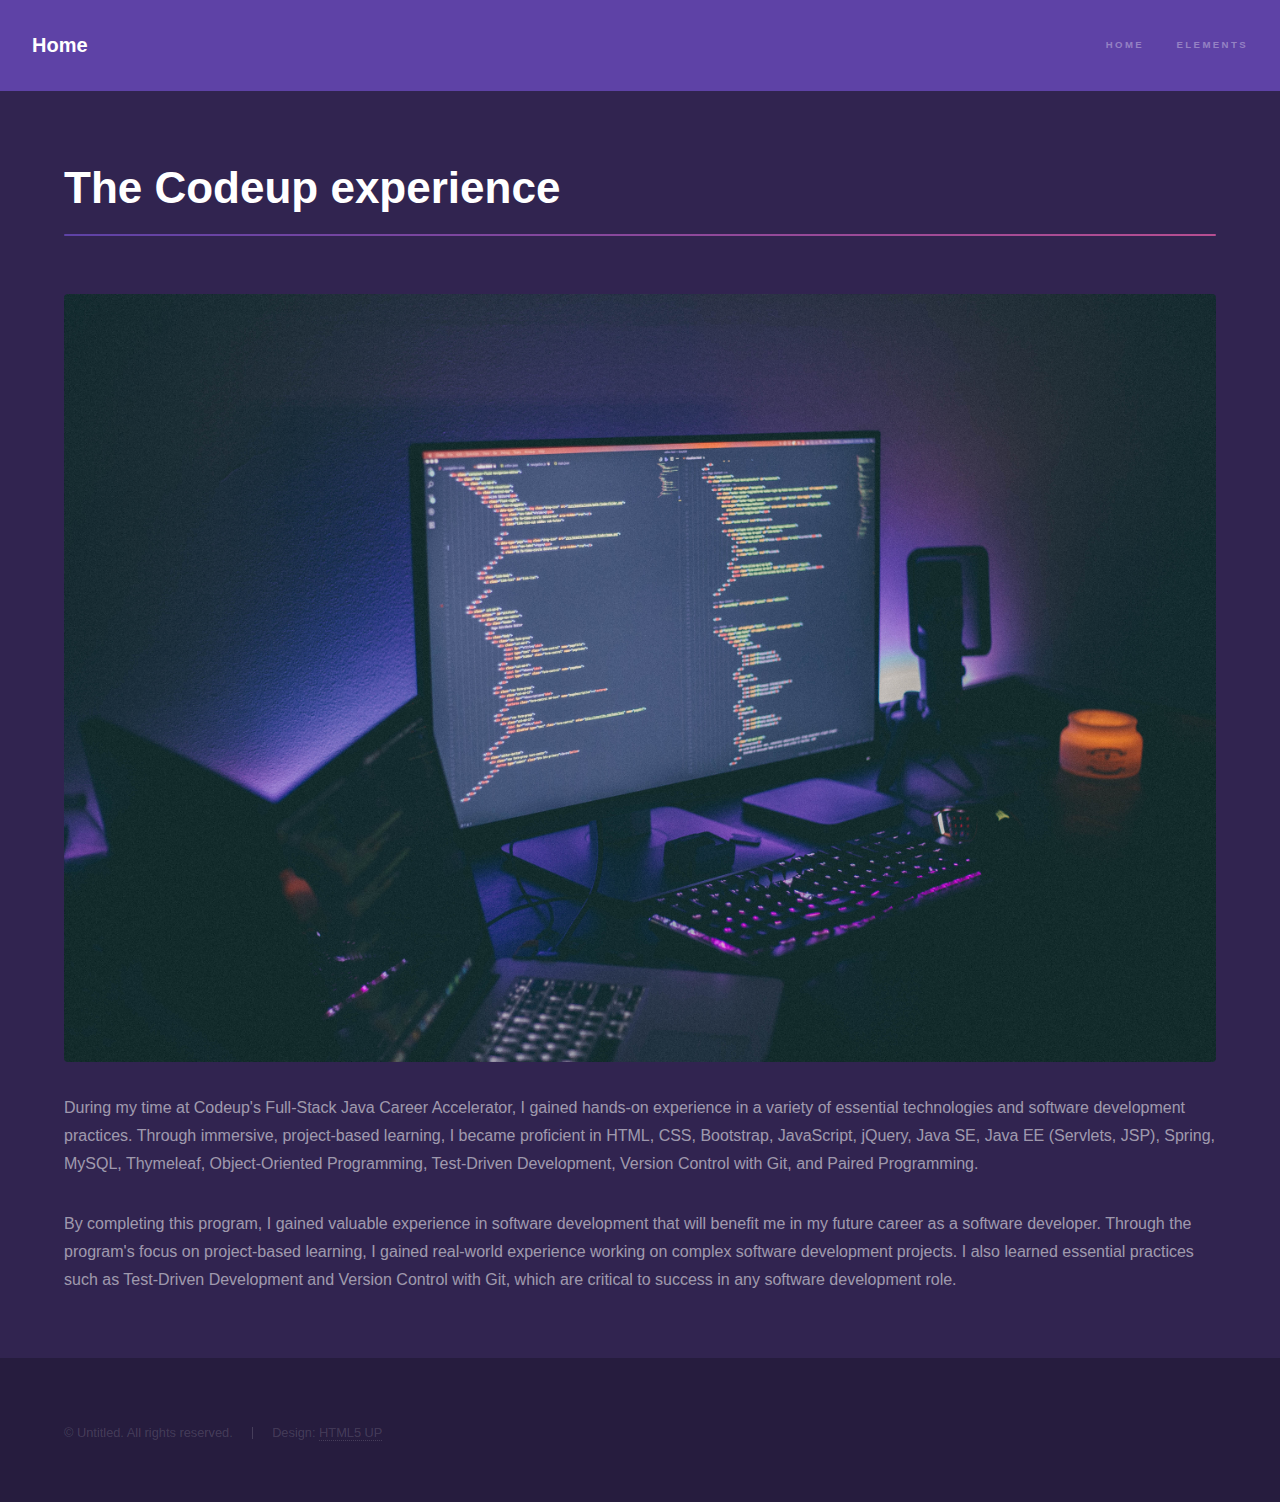
==== commit dceeebb6: "changed pictures around" ====
--- a/codeup.html
+++ b/codeup.html
@@ -28,7 +28,7 @@
 					<section id="main" class="wrapper">
 						<div class="inner">
 							<h1 class="major">The Codeup experience</h1>
-							<span class="image fit"><img src="images/pic04.jpg" alt="" /></span>
+							<span class="image fit"><img src="images/coding.jpg" alt="" /></span>
 							<p>During my time at Codeup's Full-Stack Java Career Accelerator, I gained hands-on experience in a variety of essential technologies and software development practices.
 								 Through immersive, project-based learning, I became proficient in HTML, CSS, Bootstrap, JavaScript, jQuery, Java SE, Java EE (Servlets, JSP), Spring, MySQL, 
 								 Thymeleaf, Object-Oriented Programming, Test-Driven Development, Version Control with Git, and Paired Programming.
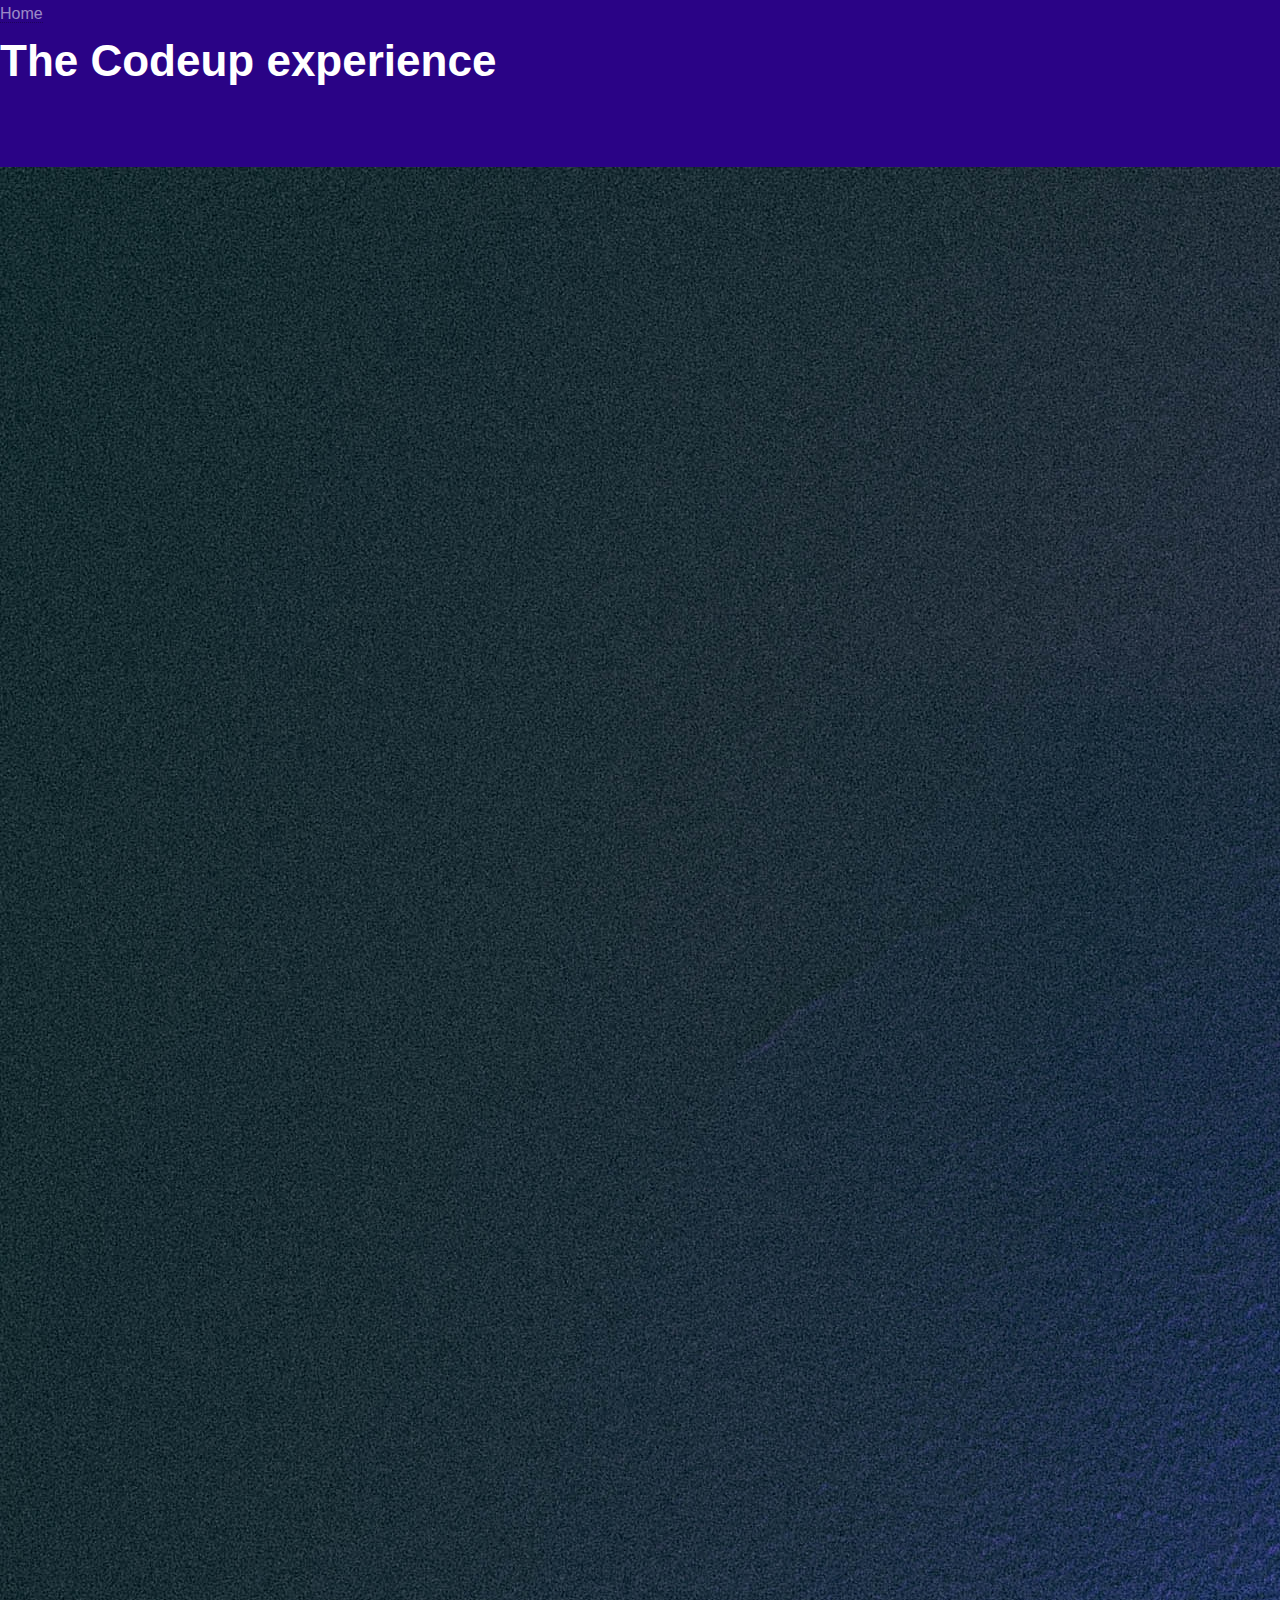
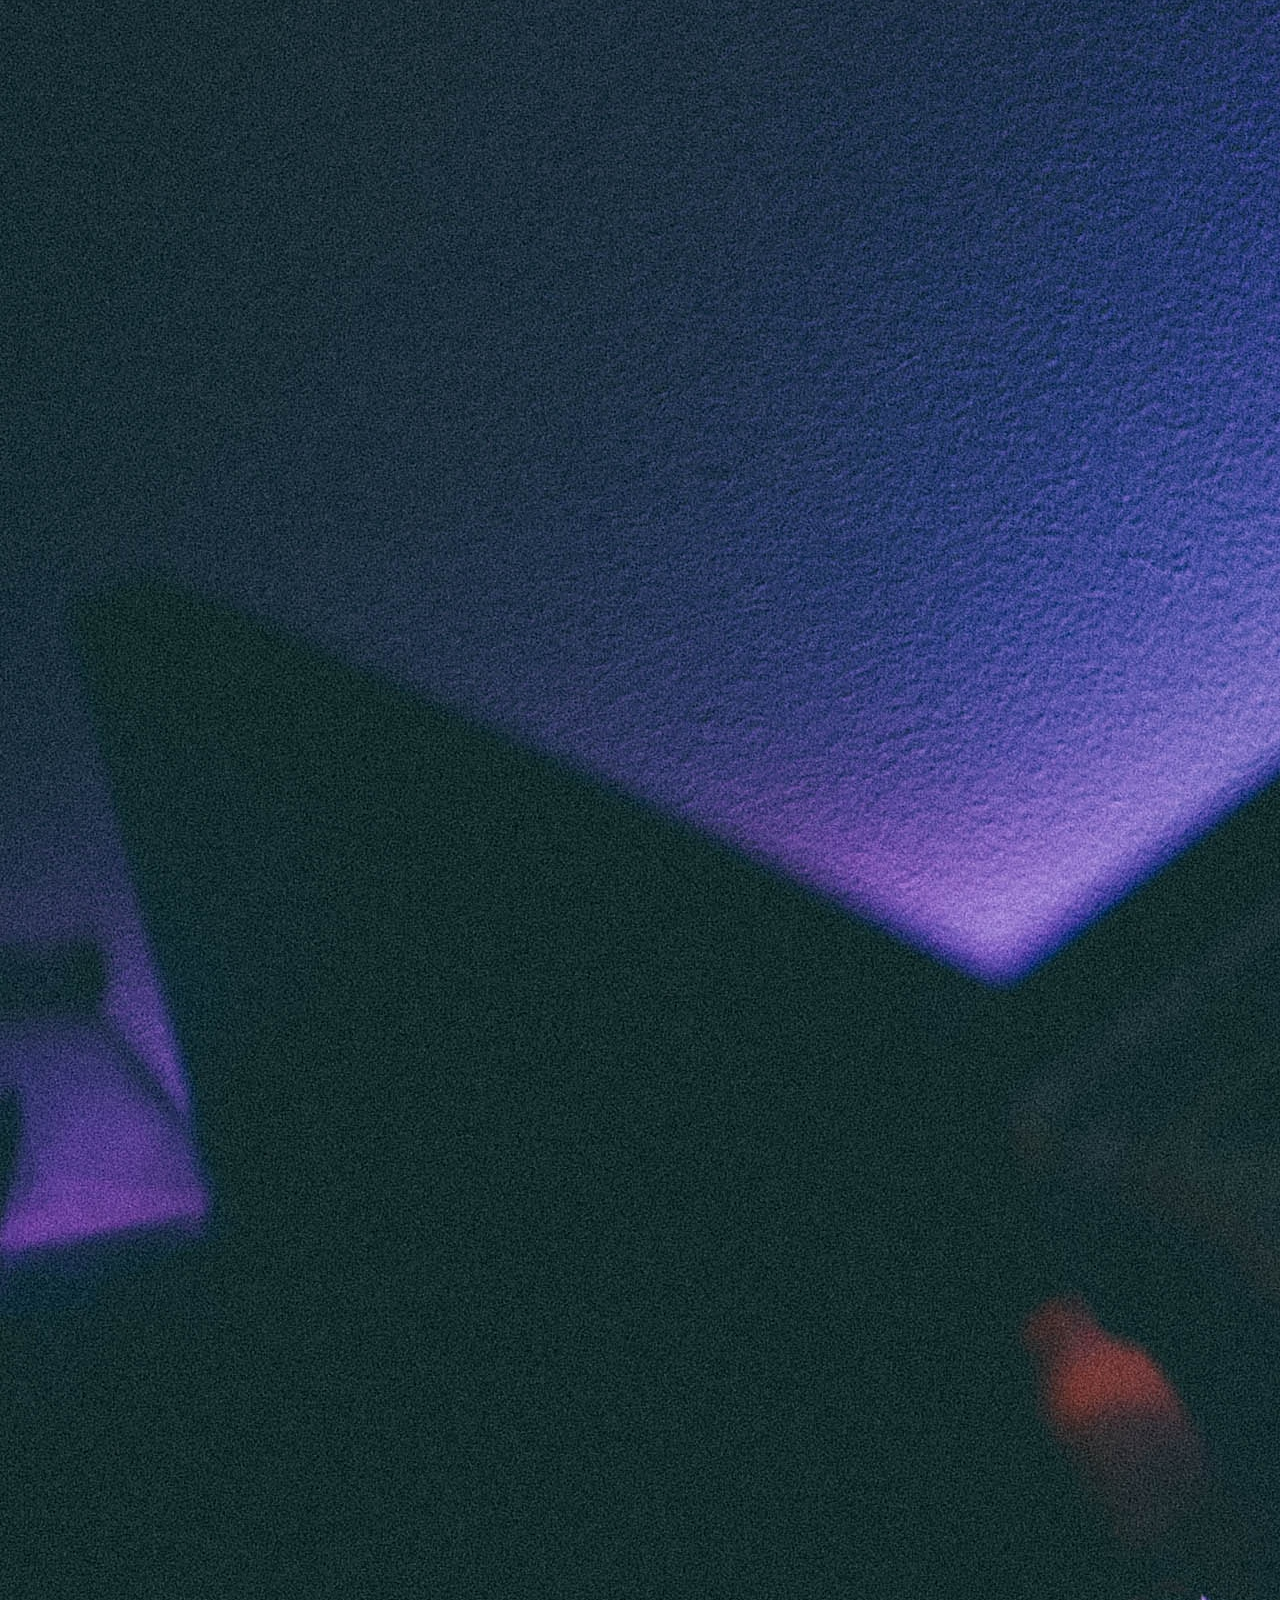
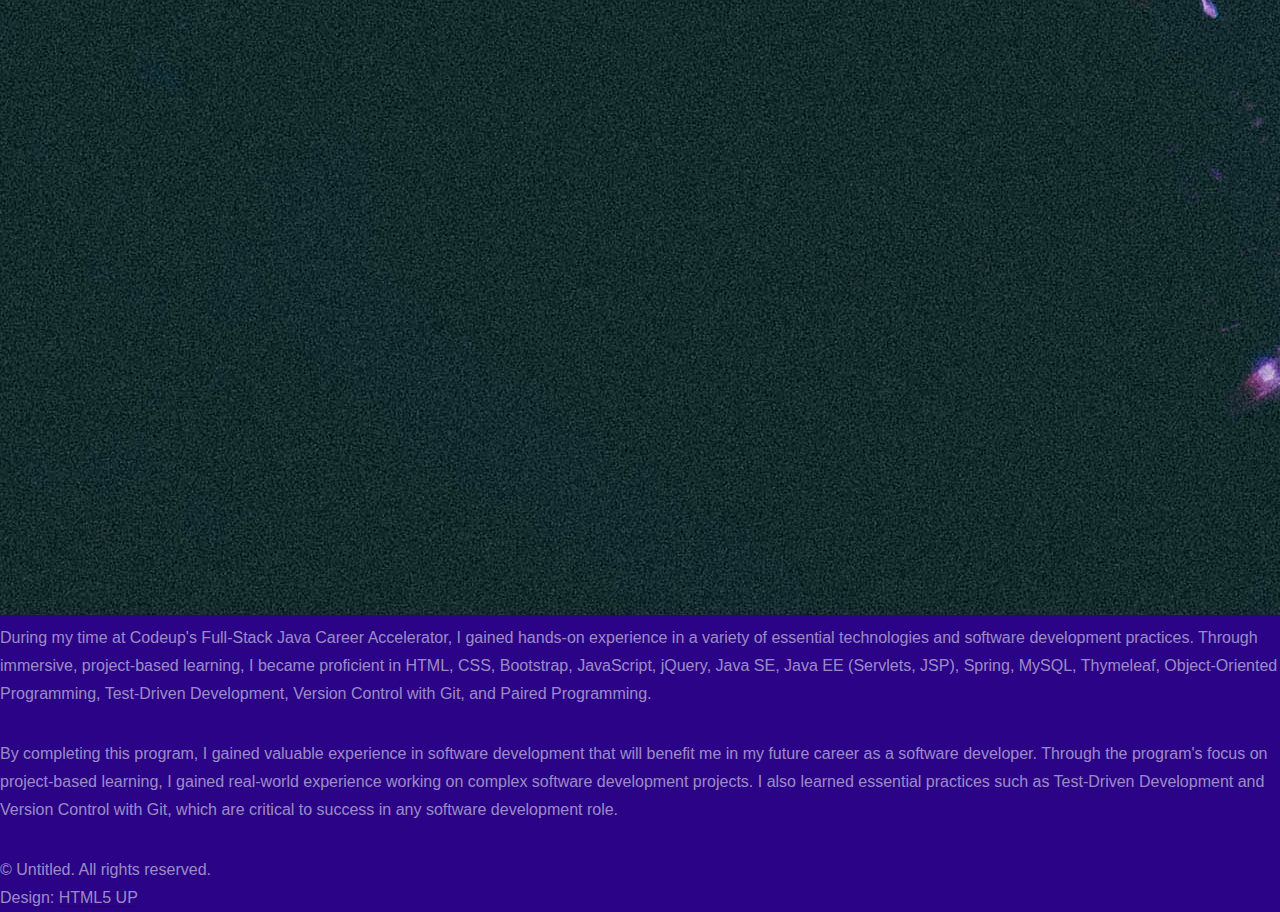
==== commit b1c995ec: "color testing" ====
--- a/codeup.html
+++ b/codeup.html
@@ -14,10 +14,10 @@
 			<header id="header">
 				<a href="index.html" class="title">Home</a>
 				<nav>
-					<ul>
+					<!-- <ul>
 						<li><a href="index.html">Home</a></li>
 						<li><a href="elements.html">Elements</a></li>
-					</ul>
+					</ul> -->
 				</nav>
 			</header>
 
--- a/assets/css/main.css
+++ b/assets/css/main.css
@@ -1,9 +1,9 @@
 @import url(fontawesome-all.min.css);
 
-/*
-	Hyperspace by HTML5 UP
-	html5up.net | @ajlkn
-	Free for personal and commercial use under the CCA 3.0 license (html5up.net/license)
+/*
+	Hyperspace by HTML5 UP
+	html5up.net | @ajlkn
+	Free for personal and commercial use under the CCA 3.0 license (html5up.net/license)
 */
 
 html, body, div, span, applet, object,
@@ -98,7 +98,7 @@
 	}
 
 	body {
-		background: #312450;
+		background: #2a0386;
 	}
 
 		body.is-preload *, body.is-preload *:before, body.is-preload *:after {
@@ -151,7 +151,7 @@
 		-webkit-transition: color 0.2s ease, border-bottom-color 0.2s ease;
 		-ms-transition: color 0.2s ease, border-bottom-color 0.2s ease;
 		transition: color 0.2s ease, border-bottom-color 0.2s ease;
-		border-bottom: dotted 1px rgba(255, 255, 255, 0.35);
+		border-bottom: dotted 1px rgba(5, 4, 4, 0.35);
 		color: inherit;
 		text-decoration: none;
 	}
@@ -197,10 +197,10 @@
 		}
 
 			h1.major:after {
-				background-image: -moz-linear-gradient(to right, #5e42a6, #b74e91);
+				background-image: -moz-linear-gradient(to right, #5e42a6, #c43030);
 				background-image: -webkit-linear-gradient(to right, #5e42a6, #b74e91);
-				background-image: -ms-linear-gradient(to right, #5e42a6, #b74e91);
-				background-image: linear-gradient(to right, #5e42a6, #b74e91);
+				background-image: -ms-linear-gradient(to right, #5e42a6, #c43030;
+				background-image: linear-gradient(to right, #5e42a6, #c43030);
 				-moz-transition: max-width 0.2s ease;
 				-webkit-transition: max-width 0.2s ease;
 				-ms-transition: max-width 0.2s ease;
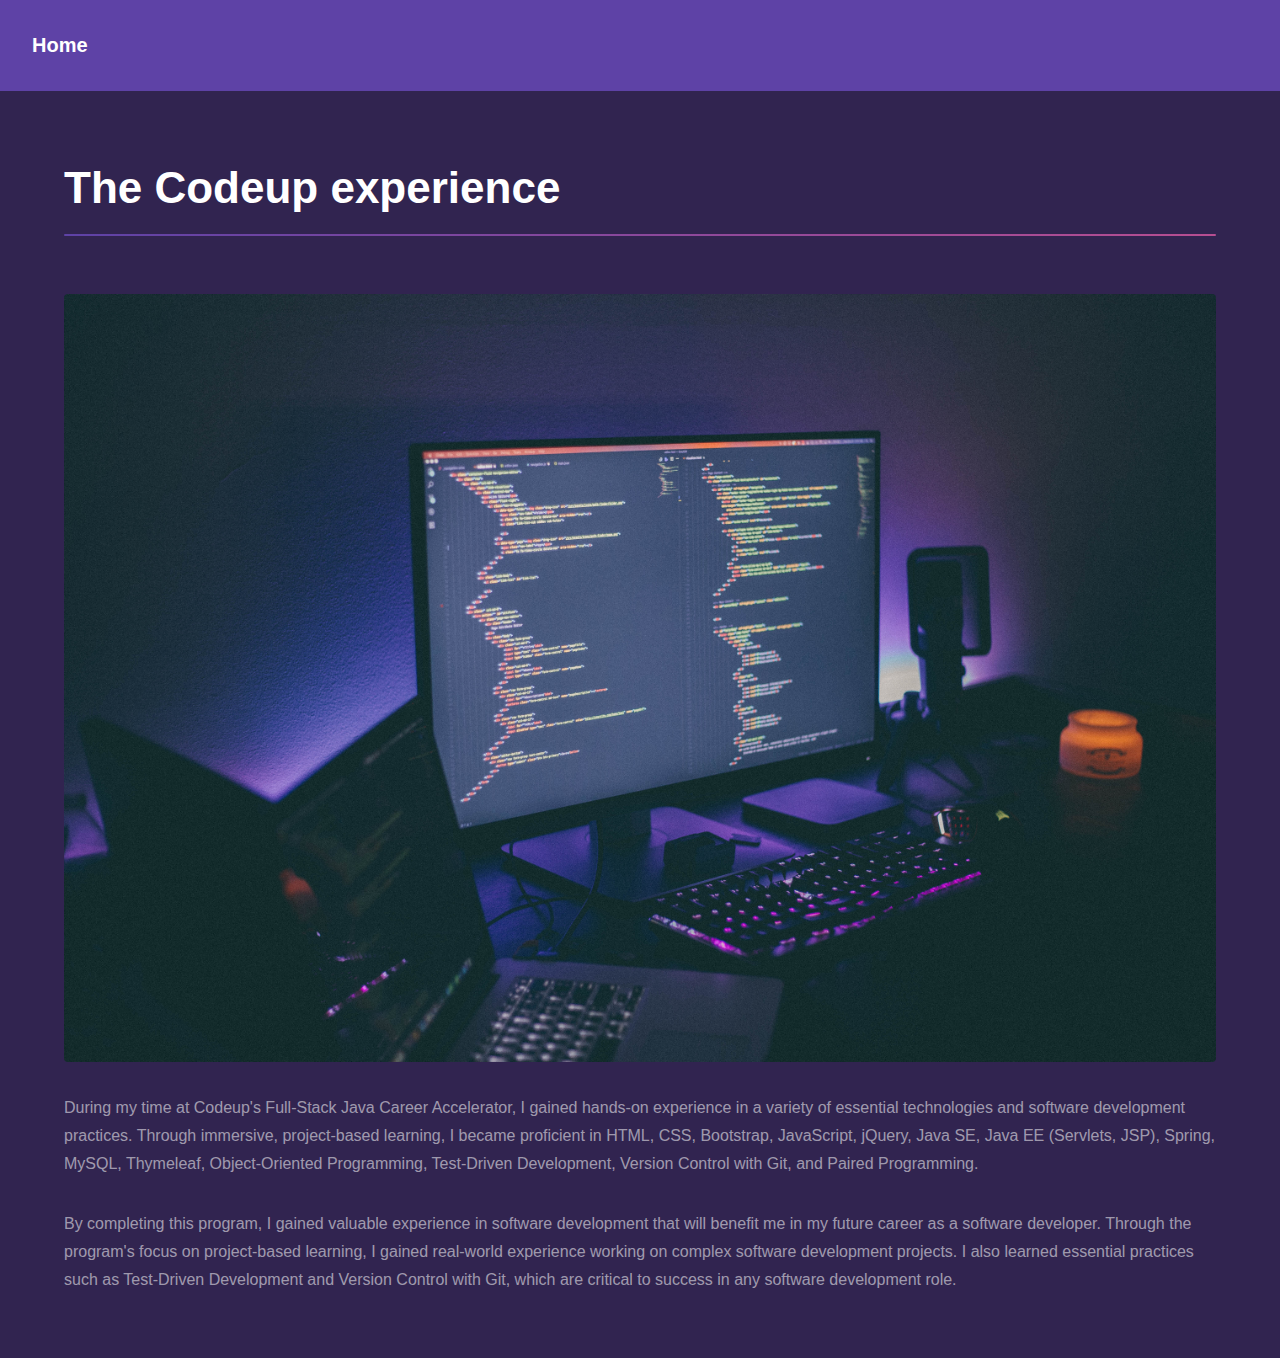
==== commit d5370f40: "deleted footer from codeup page" ====
--- a/codeup.html
+++ b/codeup.html
@@ -40,18 +40,7 @@
 								</p>
 							</div>
 					</section>
-
 			</div>
-
-		<!-- Footer -->
-			<footer id="footer" class="wrapper alt">
-				<div class="inner">
-					<ul class="menu">
-						<li>&copy; Untitled. All rights reserved.</li><li>Design: <a href="http://html5up.net">HTML5 UP</a></li>
-					</ul>
-				</div>
-			</footer>
-
 		<!-- Scripts -->
 			<script src="assets/js/jquery.min.js"></script>
 			<script src="assets/js/jquery.scrollex.min.js"></script>
--- a/assets/css/main.css
+++ b/assets/css/main.css
@@ -98,7 +98,7 @@
 	}
 
 	body {
-		background: #2a0386;
+		background: #312450;
 	}
 
 		body.is-preload *, body.is-preload *:before, body.is-preload *:after {
@@ -151,7 +151,7 @@
 		-webkit-transition: color 0.2s ease, border-bottom-color 0.2s ease;
 		-ms-transition: color 0.2s ease, border-bottom-color 0.2s ease;
 		transition: color 0.2s ease, border-bottom-color 0.2s ease;
-		border-bottom: dotted 1px rgba(5, 4, 4, 0.35);
+		border-bottom: dotted 1px rgba(255, 255, 255, 0.35);
 		color: inherit;
 		text-decoration: none;
 	}
@@ -197,10 +197,10 @@
 		}
 
 			h1.major:after {
-				background-image: -moz-linear-gradient(to right, #5e42a6, #c43030);
+				background-image: -moz-linear-gradient(to right, #5e42a6, #b74e91);
 				background-image: -webkit-linear-gradient(to right, #5e42a6, #b74e91);
-				background-image: -ms-linear-gradient(to right, #5e42a6, #c43030;
-				background-image: linear-gradient(to right, #5e42a6, #c43030);
+				background-image: -ms-linear-gradient(to right, #5e42a6, #b74e91);
+				background-image: linear-gradient(to right, #5e42a6, #b74e91);
 				-moz-transition: max-width 0.2s ease;
 				-webkit-transition: max-width 0.2s ease;
 				-ms-transition: max-width 0.2s ease;
@@ -1915,7 +1915,7 @@
 		button.primary,
 		.button.primary {
 			background-color: #ffffff;
-			color: #312450 !important;
+			color: #39383b !important;
 		}
 
 			input[type="submit"].primary:after,
@@ -2356,7 +2356,7 @@
 
 		select option {
 			color: #ffffff;
-			background: #312450;
+			background: #626164;
 		}
 
 		select:focus::-ms-value {
@@ -2444,7 +2444,7 @@
 		input[type="radio"]:checked + label:before {
 			background: #ffffff;
 			border-color: #ffffff;
-			color: #b74e91;
+			color: #08701a;
 			content: '\f00c';
 		}
 
@@ -2525,7 +2525,7 @@
 			display: block;
 			background: #ffffff;
 			border-radius: 100%;
-			color: #312450;
+			color: #3f07c2;
 			text-align: center;
 			line-height: 2.5em;
 			margin: 0 0 1.3em 0;
@@ -2536,27 +2536,27 @@
 			}
 
 				.wrapper.style1 .icon.major:before {
-					color: #5e42a6;
+					color: #8463d8;
 				}
 
 				.wrapper.style1-alt .icon.major:before {
-					color: #493382;
+					color: #8463d8;
 				}
 
 				.wrapper.style2 .icon.major:before {
-					color: #5052b5;
+					color: #309cc7;
 				}
 
 				.wrapper.style2-alt .icon.major:before {
-					color: #3e4094;
+					color: #309cc7;
 				}
 
 				.wrapper.style3 .icon.major:before {
-					color: #b74e91;
+					color: #5b595a;
 				}
 
 				.wrapper.style3-alt .icon.major:before {
-					color: #953d75;
+					color: #5b595a;
 				}
 
 /* Image */
@@ -3236,31 +3236,31 @@
 			}
 
 		.wrapper.alt {
-			background-color: #261c3e;
+			background-color: #eeeef4;
 		}
 
 		.wrapper.style1 {
-			background-color: #5e42a6;
+			background-color: #353439;
 		}
 
 		.wrapper.style1-alt {
-			background-color: #493382;
+			background-color: #8b0a0a;
 		}
 
 		.wrapper.style2 {
-			background-color: #5052b5;
+			background-color: #088095;
 		}
 
 		.wrapper.style2-alt {
-			background-color: #3e4094;
+			background-color: #086085;
 		}
 
 		.wrapper.style3 {
-			background-color: #b74e91;
+			background-color: #031f3b;
 		}
 
 		.wrapper.style3-alt {
-			background-color: #953d75;
+			background-color: #035b15;
 		}
 
 		.wrapper.fullscreen {
